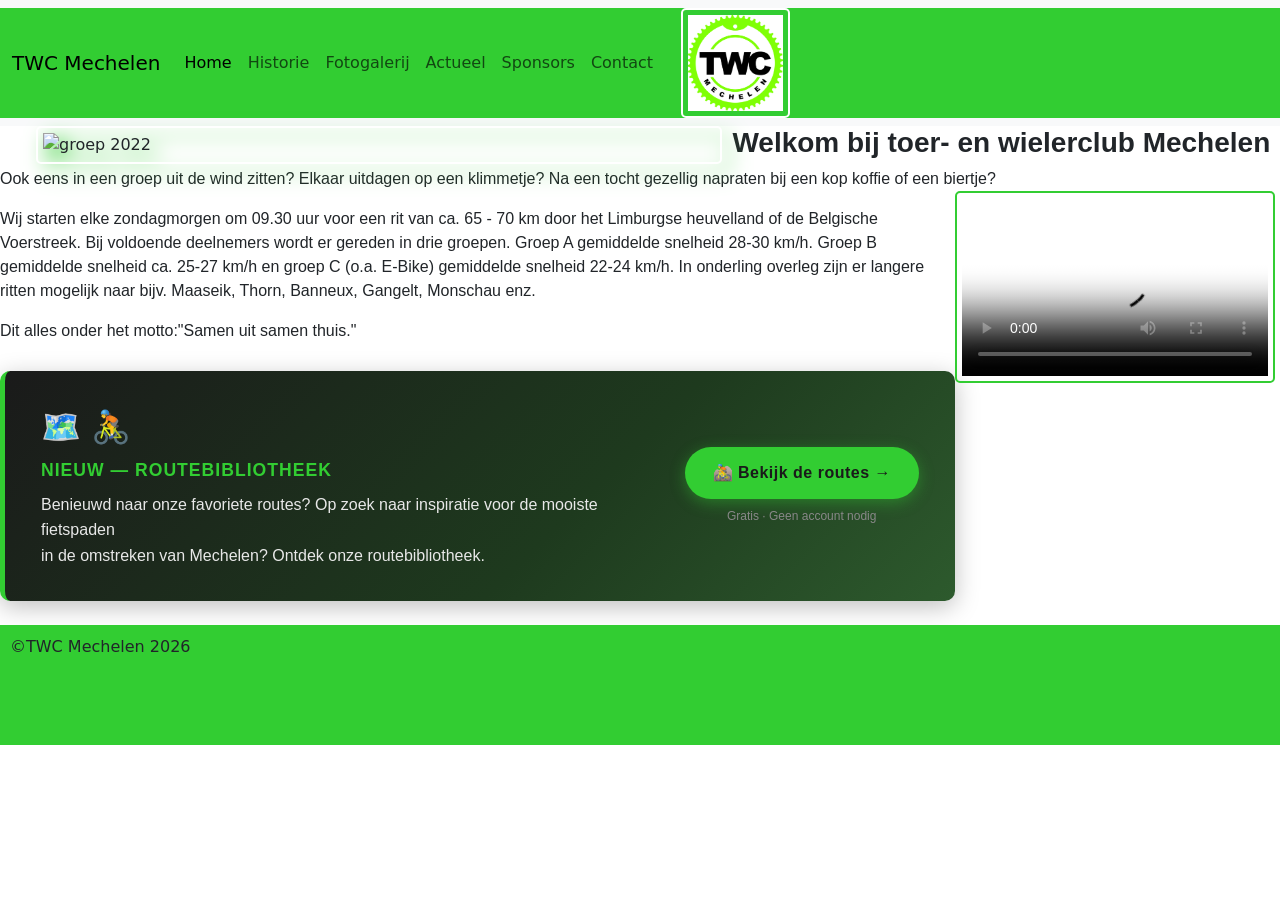
==== index.html @ ad63c07b "Voeg routebibliotheek banner toe aan hoofdpagina Co-Authored-By: Claude Sonnet 4.6 <noreply@anthropi" ====
<!doctype html>
<html lang="nl">
  <head>
    <!-- Required meta tags -->
    <meta charset="utf-8">
    <meta name="viewport" content="width=device-width, initial-scale=1.0">
    <!-- Bootstrap CSS -->
    <link href="https://cdn.jsdelivr.net/npm/bootstrap@5.0.2/dist/css/bootstrap.min.css" rel="stylesheet" integrity="sha384-EVSTQN3/azprG1Anm3QDgpJLIm9Nao0Yz1ztcQTwFspd3yD65VohhpuuCOmLASjC" crossorigin="anonymous">
    <style>
  h3{ 
   font-family: 'Gill Sans', sans-serif;
   }
    img{
   float: left;
    margin-left: 20px;
    margin-right: 10px;
    width: 55%;
    border-radius: 5px;
    border: 2px solid white;
    padding: 5px;
    }  
  p{
    font-family: 'Gill Sans', sans-serif;
    font-size: 16px;
     }
    video{
      float: right;
      width: 25%;
      border-radius: 5px;
    border: 2px solid limegreen;
      margin-right: 5px;
      padding: 5px;
  }
   #shadow{filter: drop-shadow(8px 9px 10px limegreen);}
    footer{
      background-color: limegreen;
      height: 120px;
      padding: 10px;
    }
    </style>
    <title>TWC Mechelen</title>
  </head>
  <body>
    <nav class="navbar navbar-expand-lg navbar-info bg-light">
      <div class="container-fluid"  style="background-color:limegreen">
<a class="navbar-brand" href="#">TWC Mechelen</a>
<button
class="navbar-toggler"
type="button"
data-bs-toggle="collapse"
data-bs-target="#navbarNav"
aria-controls="navbarNav"
aria-expanded="false"
aria-label="Toggle navigation">
<span class="navbar-toggler-icon"></span>
</button>
<div class="collapse navbar-collapse" id="navbarNav">
<ul class="navbar-nav">
<li class="nav-item">
<a class="nav-link active" aria-current="page" href="index.html">Home</a>
</li> 
<li class="nav-item">
<a class="nav-link" href="historie.html">Historie</a>
</li>
<li class="nav-item">
<a class="nav-link" href="fotogalerij.html">Fotogalerij</a>
</li>
<li class="nav-item">
<a class="nav-link" href="actueel.html">Actueel</a>
</li>
<li class="nav-item">  
<a class="nav-link" href="sponsors.html">Sponsors</a>
</li>
<li class="nav-item">
<a class="nav-link" href="contact.html">Contact</a>
</li>
</ul>
<img src="Logo TWC 2017.jpg" alt="logo" style="width: 10%;">
</div>
</div>
</nav>
    <main class="px-3">
  <img id="shadow" src="TWC Mechelen - mei 2022 Sponsorlogo's klein (002).jpg" alt="groep 2022"  style= "width: 55%;">
  </main>
<h3><b>Welkom bij toer- en wielerclub Mechelen</b></h3>
      <p>Ook eens in een groep uit de wind zitten? Elkaar uitdagen op een klimmetje? Na een tocht gezellig napraten bij een kop koffie of een biertje?
       <video controls src="bd4fd151-3c1e-4857-8460-438d416fa7b7.MP4" poster="https://via.placeholder.com/150x150"
  width="256" height="192"></video></p>
       <p>Wij starten elke zondagmorgen om 09.30 uur voor een rit van ca. 65 - 70 km door het Limburgse heuvelland of de Belgische Voerstreek.
    Bij voldoende deelnemers wordt er gereden in drie groepen. Groep A gemiddelde snelheid 28-30 km/h. Groep B gemiddelde snelheid ca. 25-27 km/h en groep C (o.a. E-Bike) gemiddelde snelheid 22-24 km/h.
         In onderling overleg zijn er langere ritten mogelijk naar bijv. Maaseik, Thorn, Banneux, Gangelt, Monschau enz.</p>
       <p>Dit alles onder het motto:"Samen uit samen thuis."</p>

<!-- Routebibliotheek banner -->
<div style="
  background: linear-gradient(135deg, #1a1a1a 0%, #1e3a1e 60%, #2d5a2d 100%);
  border-left: 5px solid limegreen;
  border-radius: 10px;
  padding: 32px 36px;
  margin: 28px 0 24px 0;
  display: flex;
  align-items: center;
  justify-content: space-between;
  flex-wrap: wrap;
  gap: 20px;
  box-shadow: 0 6px 24px rgba(0,0,0,0.25);
">
  <div style="flex:1; min-width:220px;">
    <div style="font-size:2rem; margin-bottom:6px;">🗺️ 🚴</div>
    <div style="color:limegreen; font-family:'Gill Sans',sans-serif; font-size:1.1rem; font-weight:bold; margin-bottom:8px; text-transform:uppercase; letter-spacing:1px;">
      Nieuw — Routebibliotheek
    </div>
    <div style="color:#e8e8e8; font-family:'Gill Sans',sans-serif; font-size:1rem; line-height:1.6;">
      Benieuwd naar onze favoriete routes? Op zoek naar inspiratie voor de mooiste fietspaden<br>
      in de omstreken van Mechelen? Ontdek onze routebibliotheek.
    </div>
  </div>
  <div style="flex-shrink:0; text-align:center;">
    <a href="https://twcmechelen.pythonanywhere.com/routes" target="_blank" style="
      display: inline-block;
      background: limegreen;
      color: #1a1a1a;
      font-family: 'Gill Sans', sans-serif;
      font-weight: bold;
      font-size: 1rem;
      text-decoration: none;
      padding: 14px 28px;
      border-radius: 50px;
      letter-spacing: 0.5px;
      box-shadow: 0 4px 15px rgba(50,205,50,0.4);
      transition: transform 0.15s, box-shadow 0.15s;
      white-space: nowrap;
    "
    onmouseover="this.style.transform='translateY(-2px)';this.style.boxShadow='0 6px 20px rgba(50,205,50,0.6)';"
    onmouseout="this.style.transform='';this.style.boxShadow='0 4px 15px rgba(50,205,50,0.4)';">
      🚵 Bekijk de routes &rarr;
    </a>
    <div style="color:#888; font-size:0.75rem; margin-top:8px; font-family:'Gill Sans',sans-serif;">
      Gratis · Geen account nodig
    </div>
  </div>
</div>

<footer>©TWC Mechelen 2026</footer>
    <!-- Option 1: Bootstrap Bundle with Popper -->
    <script src="https://cdn.jsdelivr.net/npm/bootstrap@5.0.2/dist/js/bootstrap.bundle.min.js" integrity="sha384-MrcW6ZMFYlzcLA8Nl+NtUVF0sA7MsXsP1UyJoMp4YLEuNSfAP+JcXn/tWtIaxVXM" crossorigin="anonymous"></script>
  </body>
</html>
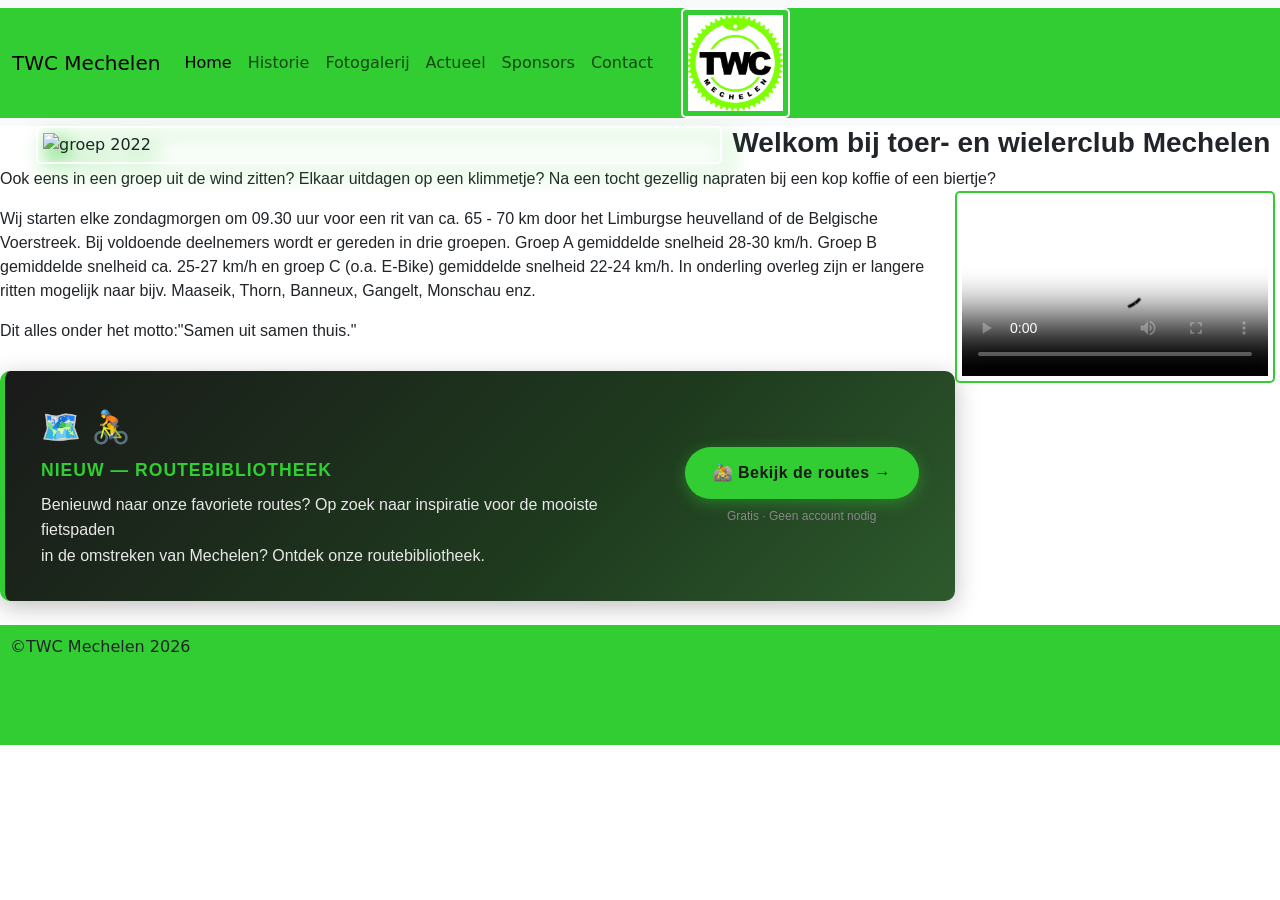
==== commit ad58a418: "Voeg geïntegreerde routepagina toe met TWC-navigatie Co-Authored-By: Claude Sonnet 4.6 <noreply@anth" ====
--- a/index.html
+++ b/index.html
@@ -116,7 +116,7 @@
     </div>
   </div>
   <div style="flex-shrink:0; text-align:center;">
-    <a href="https://twcmechelen.pythonanywhere.com/routes" target="_blank" style="
+    <a href="routes.html" style="
       display: inline-block;
       background: limegreen;
       color: #1a1a1a;
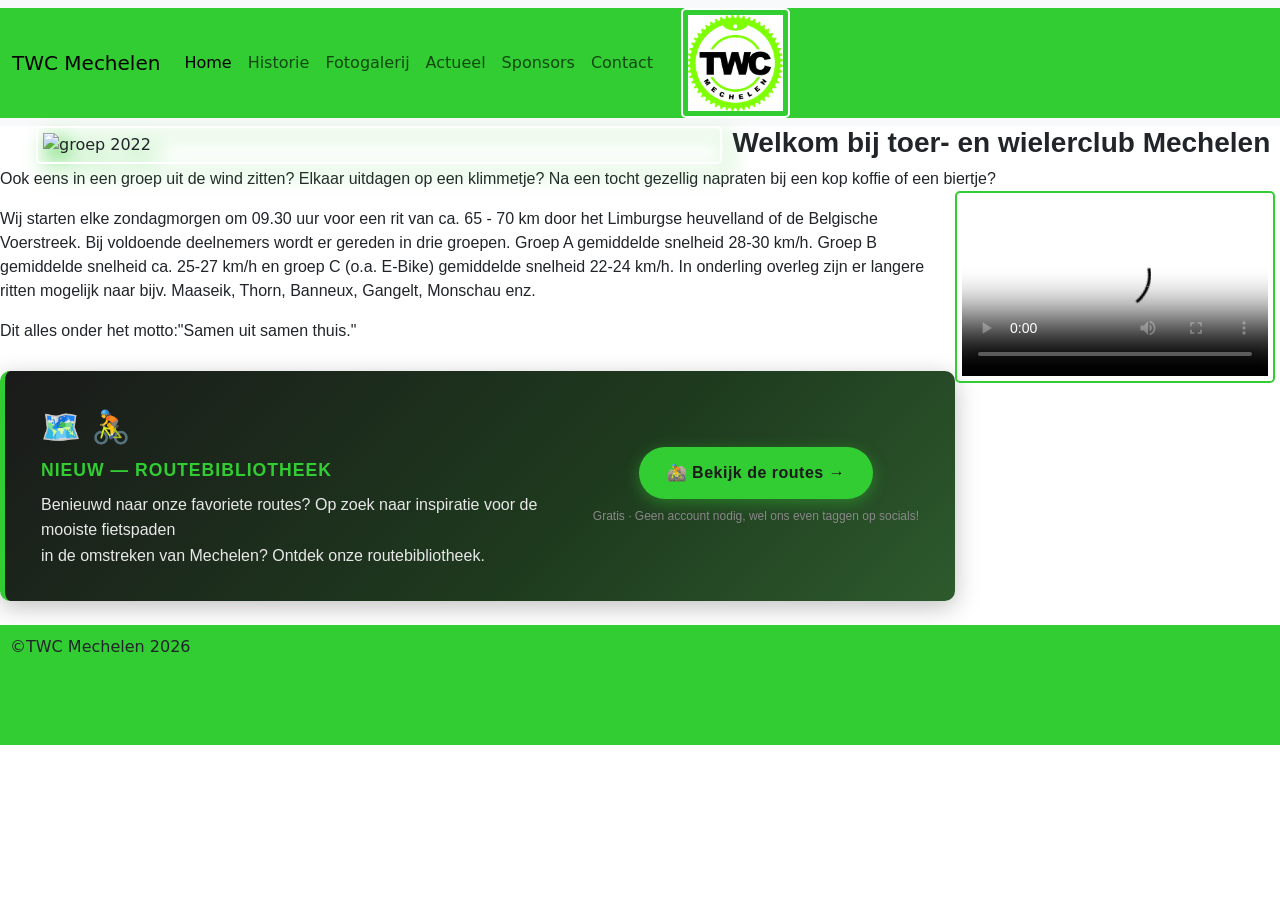
==== commit 06705b3a: "Pas tekst onder routeknop aan" ====
--- a/index.html
+++ b/index.html
@@ -136,7 +136,7 @@
       🚵 Bekijk de routes &rarr;
     </a>
     <div style="color:#888; font-size:0.75rem; margin-top:8px; font-family:'Gill Sans',sans-serif;">
-      Gratis · Geen account nodig
+      Gratis · Geen account nodig, wel ons even taggen op socials!
     </div>
   </div>
 </div>
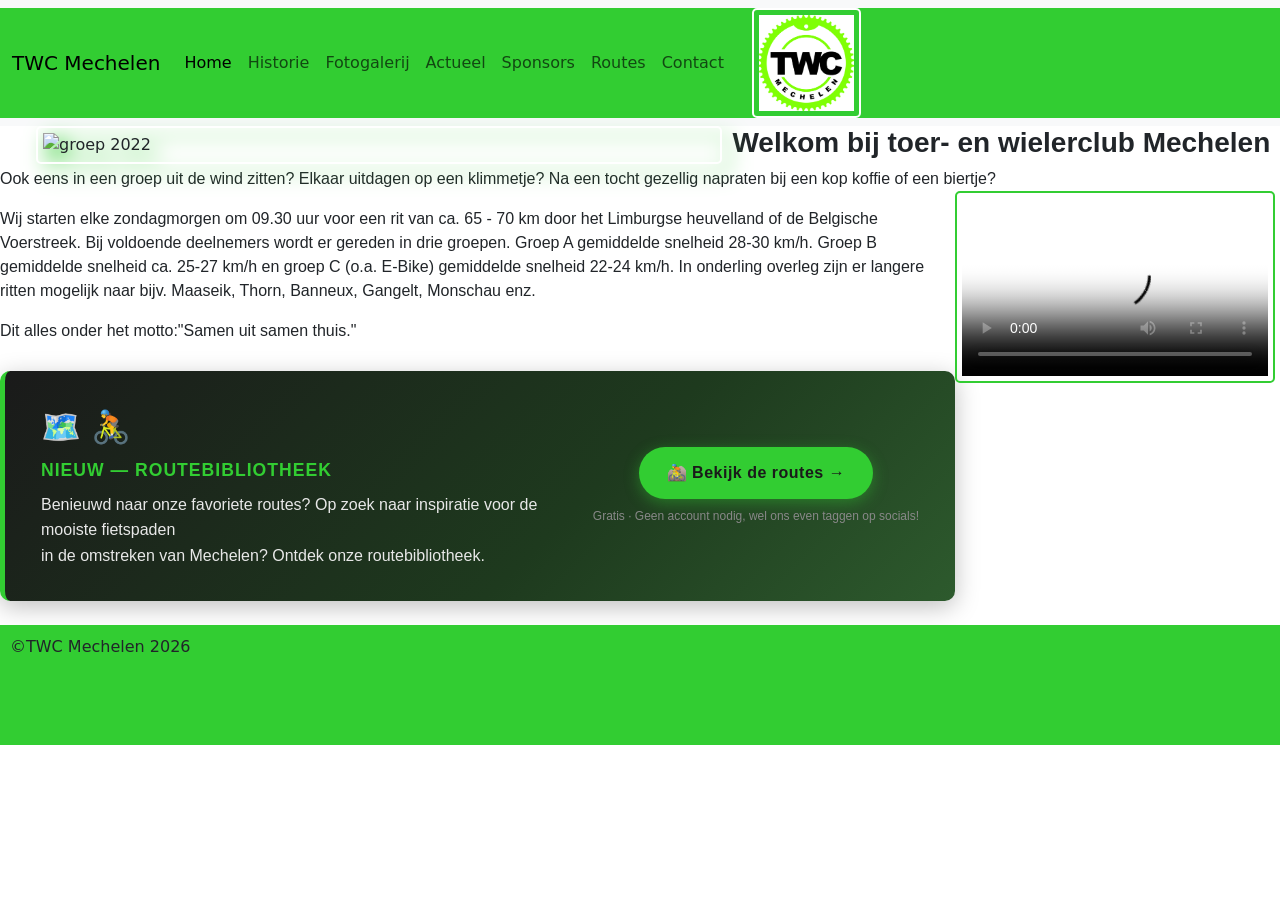
==== commit a8273a4b: "Voeg Routes toe aan navigatie index.html" ====
--- a/index.html
+++ b/index.html
@@ -70,6 +70,9 @@
 </li>
 <li class="nav-item">  
 <a class="nav-link" href="sponsors.html">Sponsors</a>
+</li>
+<li class="nav-item">
+<a class="nav-link" href="routes.html">Routes</a>
 </li>
 <li class="nav-item">
 <a class="nav-link" href="contact.html">Contact</a>
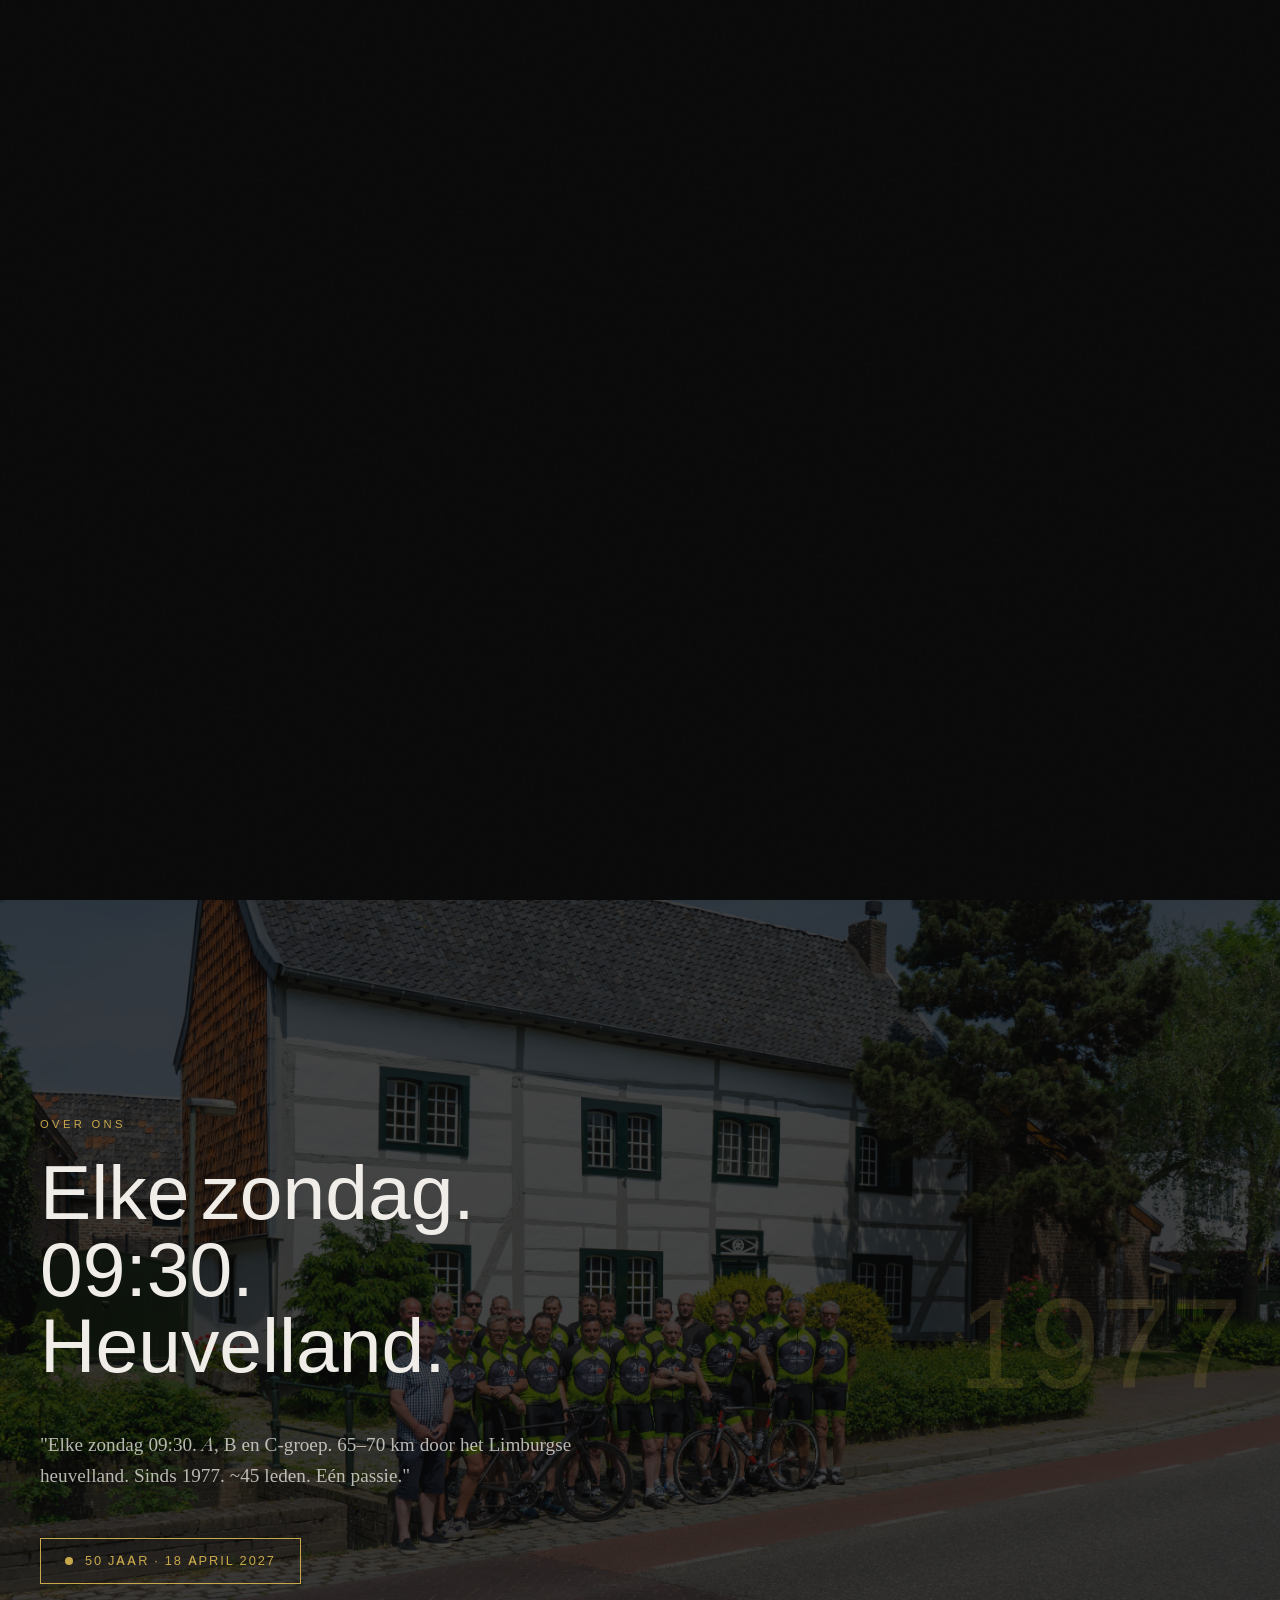
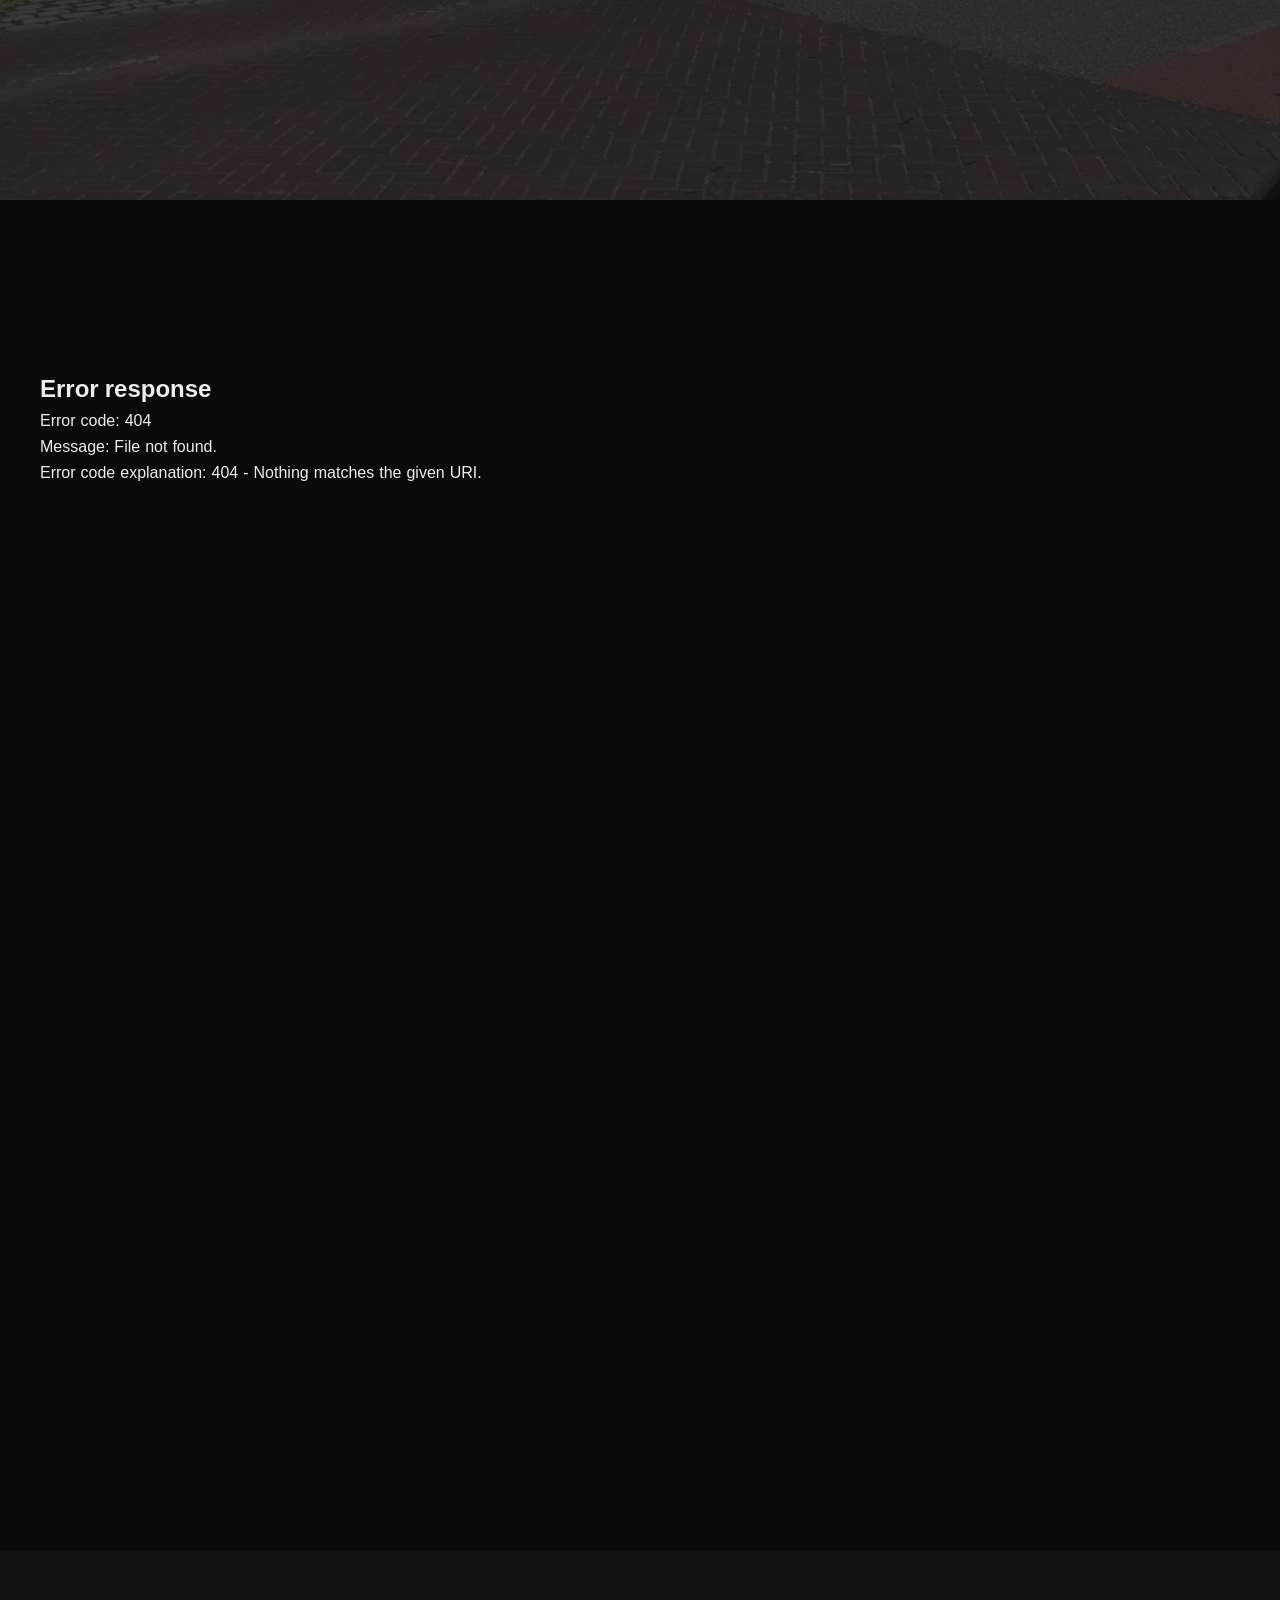
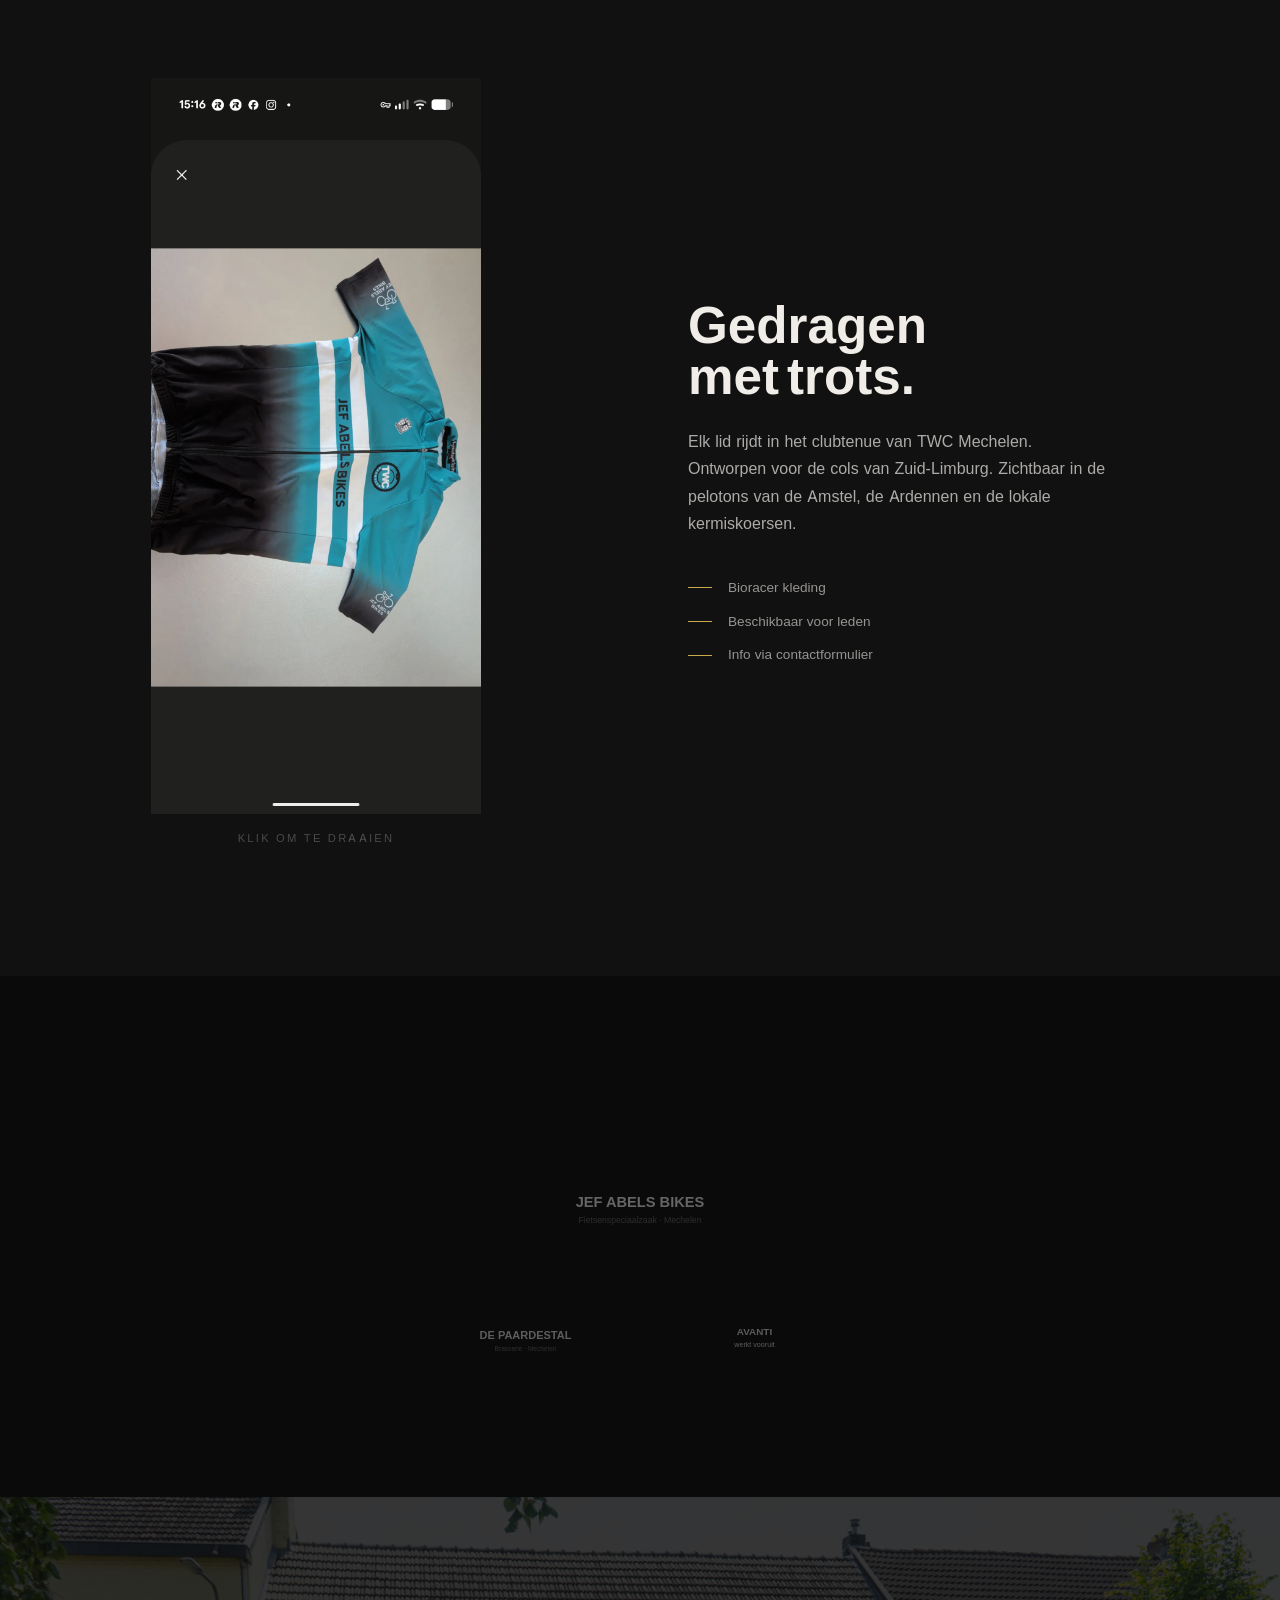
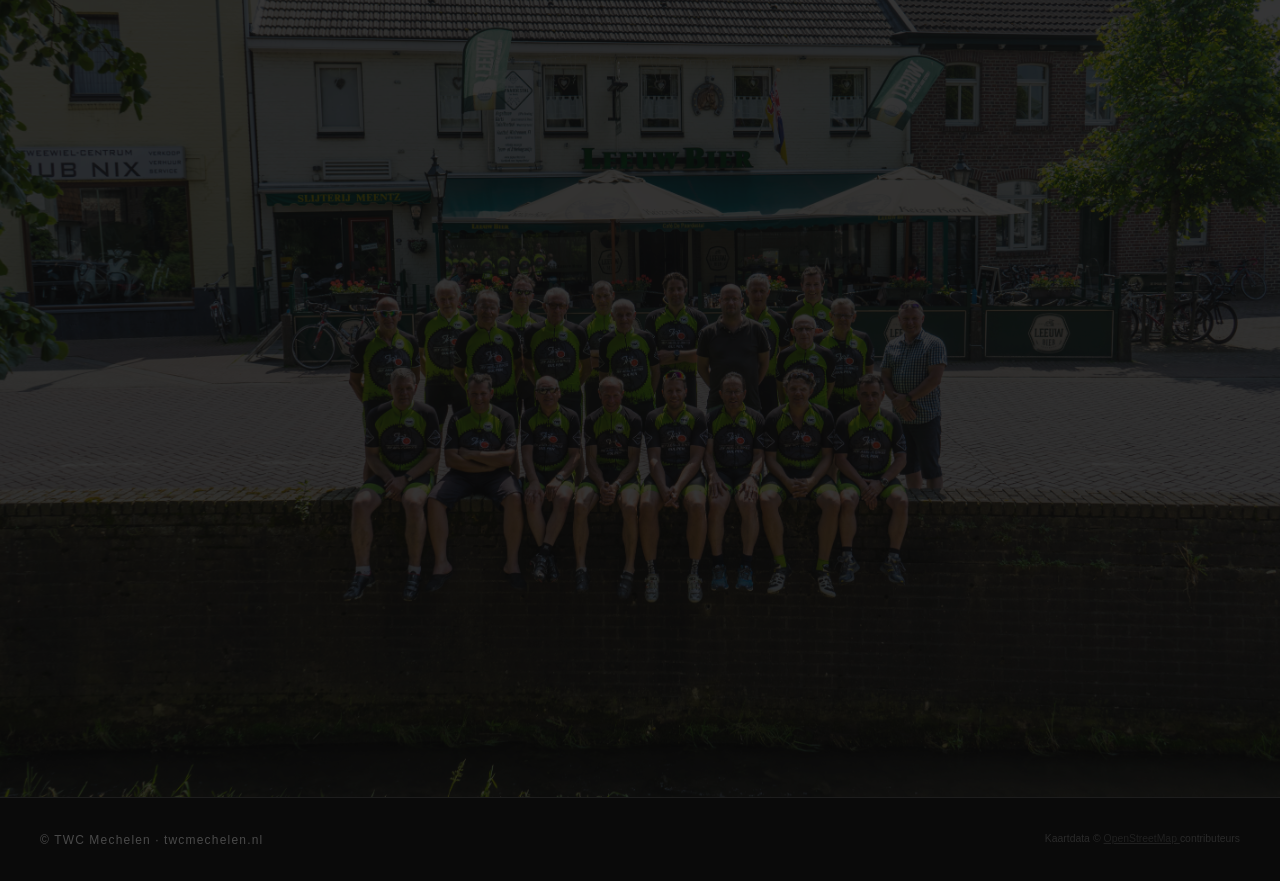
==== commit 265f5dec: "Fase 1: fundament twcmechelen.nl Nieuwe projectstructuur per brief (juni 2026): - index.html: single" ====
--- a/index.html
+++ b/index.html
@@ -1,152 +1,323 @@
-<!doctype html>
-<html lang="nl">
-  <head>
-    <!-- Required meta tags -->
-    <meta charset="utf-8">
-    <meta name="viewport" content="width=device-width, initial-scale=1.0">
-    <!-- Bootstrap CSS -->
-    <link href="https://cdn.jsdelivr.net/npm/bootstrap@5.0.2/dist/css/bootstrap.min.css" rel="stylesheet" integrity="sha384-EVSTQN3/azprG1Anm3QDgpJLIm9Nao0Yz1ztcQTwFspd3yD65VohhpuuCOmLASjC" crossorigin="anonymous">
-    <style>
-  h3{ 
-   font-family: 'Gill Sans', sans-serif;
-   }
-    img{
-   float: left;
-    margin-left: 20px;
-    margin-right: 10px;
-    width: 55%;
-    border-radius: 5px;
-    border: 2px solid white;
-    padding: 5px;
-    }  
-  p{
-    font-family: 'Gill Sans', sans-serif;
-    font-size: 16px;
-     }
-    video{
-      float: right;
-      width: 25%;
-      border-radius: 5px;
-    border: 2px solid limegreen;
-      margin-right: 5px;
-      padding: 5px;
-  }
-   #shadow{filter: drop-shadow(8px 9px 10px limegreen);}
-    footer{
-      background-color: limegreen;
-      height: 120px;
-      padding: 10px;
-    }
-    </style>
-    <title>TWC Mechelen</title>
-  </head>
-  <body>
-    <nav class="navbar navbar-expand-lg navbar-info bg-light">
-      <div class="container-fluid"  style="background-color:limegreen">
-<a class="navbar-brand" href="#">TWC Mechelen</a>
-<button
-class="navbar-toggler"
-type="button"
-data-bs-toggle="collapse"
-data-bs-target="#navbarNav"
-aria-controls="navbarNav"
-aria-expanded="false"
-aria-label="Toggle navigation">
-<span class="navbar-toggler-icon"></span>
-</button>
-<div class="collapse navbar-collapse" id="navbarNav">
-<ul class="navbar-nav">
-<li class="nav-item">
-<a class="nav-link active" aria-current="page" href="index.html">Home</a>
-</li> 
-<li class="nav-item">
-<a class="nav-link" href="historie.html">Historie</a>
-</li>
-<li class="nav-item">
-<a class="nav-link" href="fotogalerij.html">Fotogalerij</a>
-</li>
-<li class="nav-item">
-<a class="nav-link" href="actueel.html">Actueel</a>
-</li>
-<li class="nav-item">  
-<a class="nav-link" href="sponsors.html">Sponsors</a>
-</li>
-<li class="nav-item">
-<a class="nav-link" href="routes.html">Routes</a>
-</li>
-<li class="nav-item">
-<a class="nav-link" href="contact.html">Contact</a>
-</li>
-</ul>
-<img src="Logo TWC 2017.jpg" alt="logo" style="width: 10%;">
-</div>
-</div>
-</nav>
-    <main class="px-3">
-  <img id="shadow" src="TWC Mechelen - mei 2022 Sponsorlogo's klein (002).jpg" alt="groep 2022"  style= "width: 55%;">
-  </main>
-<h3><b>Welkom bij toer- en wielerclub Mechelen</b></h3>
-      <p>Ook eens in een groep uit de wind zitten? Elkaar uitdagen op een klimmetje? Na een tocht gezellig napraten bij een kop koffie of een biertje?
-       <video controls src="bd4fd151-3c1e-4857-8460-438d416fa7b7.MP4" poster="https://via.placeholder.com/150x150"
-  width="256" height="192"></video></p>
-       <p>Wij starten elke zondagmorgen om 09.30 uur voor een rit van ca. 65 - 70 km door het Limburgse heuvelland of de Belgische Voerstreek.
-    Bij voldoende deelnemers wordt er gereden in drie groepen. Groep A gemiddelde snelheid 28-30 km/h. Groep B gemiddelde snelheid ca. 25-27 km/h en groep C (o.a. E-Bike) gemiddelde snelheid 22-24 km/h.
-         In onderling overleg zijn er langere ritten mogelijk naar bijv. Maaseik, Thorn, Banneux, Gangelt, Monschau enz.</p>
-       <p>Dit alles onder het motto:"Samen uit samen thuis."</p>
-
-<!-- Routebibliotheek banner -->
-<div style="
-  background: linear-gradient(135deg, #1a1a1a 0%, #1e3a1e 60%, #2d5a2d 100%);
-  border-left: 5px solid limegreen;
-  border-radius: 10px;
-  padding: 32px 36px;
-  margin: 28px 0 24px 0;
-  display: flex;
-  align-items: center;
-  justify-content: space-between;
-  flex-wrap: wrap;
-  gap: 20px;
-  box-shadow: 0 6px 24px rgba(0,0,0,0.25);
-">
-  <div style="flex:1; min-width:220px;">
-    <div style="font-size:2rem; margin-bottom:6px;">🗺️ 🚴</div>
-    <div style="color:limegreen; font-family:'Gill Sans',sans-serif; font-size:1.1rem; font-weight:bold; margin-bottom:8px; text-transform:uppercase; letter-spacing:1px;">
-      Nieuw — Routebibliotheek
-    </div>
-    <div style="color:#e8e8e8; font-family:'Gill Sans',sans-serif; font-size:1rem; line-height:1.6;">
-      Benieuwd naar onze favoriete routes? Op zoek naar inspiratie voor de mooiste fietspaden<br>
-      in de omstreken van Mechelen? Ontdek onze routebibliotheek.
-    </div>
-  </div>
-  <div style="flex-shrink:0; text-align:center;">
-    <a href="routes.html" style="
-      display: inline-block;
-      background: limegreen;
-      color: #1a1a1a;
-      font-family: 'Gill Sans', sans-serif;
-      font-weight: bold;
-      font-size: 1rem;
-      text-decoration: none;
-      padding: 14px 28px;
-      border-radius: 50px;
-      letter-spacing: 0.5px;
-      box-shadow: 0 4px 15px rgba(50,205,50,0.4);
-      transition: transform 0.15s, box-shadow 0.15s;
-      white-space: nowrap;
-    "
-    onmouseover="this.style.transform='translateY(-2px)';this.style.boxShadow='0 6px 20px rgba(50,205,50,0.6)';"
-    onmouseout="this.style.transform='';this.style.boxShadow='0 4px 15px rgba(50,205,50,0.4)';">
-      🚵 Bekijk de routes &rarr;
-    </a>
-    <div style="color:#888; font-size:0.75rem; margin-top:8px; font-family:'Gill Sans',sans-serif;">
-      Gratis · Geen account nodig, wel ons even taggen op socials!
-    </div>
-  </div>
-</div>
-
-<footer>©TWC Mechelen 2026</footer>
-    <!-- Option 1: Bootstrap Bundle with Popper -->
-    <script src="https://cdn.jsdelivr.net/npm/bootstrap@5.0.2/dist/js/bootstrap.bundle.min.js" integrity="sha384-MrcW6ZMFYlzcLA8Nl+NtUVF0sA7MsXsP1UyJoMp4YLEuNSfAP+JcXn/tWtIaxVXM" crossorigin="anonymous"></script>
-  </body>
-</html>
-  +<!DOCTYPE html>
+<html lang="nl">
+<head>
+  <meta charset="UTF-8" />
+  <meta name="viewport" content="width=device-width, initial-scale=1.0" />
+  <meta name="description" content="TWC Mechelen — Wielersportclub uit Zuid-Limburg. Elke zondag 09:30. Opgericht 1977. Rijdt jij mee?" />
+  <meta property="og:title" content="TWC Mechelen" />
+  <meta property="og:description" content="Elke zondag. 09:30. A, B en C-groep. 65–70 km door het Limburgse heuvelland. Sinds 1977." />
+  <meta property="og:image" content="assets/media/hero-poster.jpg" />
+  <meta property="og:type" content="website" />
+  <title>TWC Mechelen</title>
+
+  <!-- Favicon (SVG inline) -->
+  <link rel="icon" href="data:image/svg+xml,<svg xmlns='http://www.w3.org/2000/svg' viewBox='0 0 100 100'><rect width='100' height='100' fill='%230A0A0A'/><text y='.9em' font-size='80' x='50%' dominant-baseline='middle' text-anchor='middle' fill='%23C8A84B'>T</text></svg>" />
+
+  <!-- Stylesheets -->
+  <link rel="stylesheet" href="assets/css/style.css" />
+  <link rel="stylesheet" href="assets/css/animations.css" />
+</head>
+<body>
+
+  <!-- ============================================================
+       INTRO OVERLAY (wordt verwijderd na animatie / bij terugkeer)
+       ============================================================ -->
+  <div id="intro-overlay" aria-hidden="true"></div>
+
+  <!-- ============================================================
+       SECTIE 1: HERO
+       ============================================================ -->
+  <section id="hero" aria-label="Hero">
+    <video
+      id="hero-video"
+      autoplay
+      muted
+      loop
+      playsinline
+      poster="assets/media/hero-poster.jpg"
+      aria-hidden="true"
+    >
+      <source src="assets/media/hero-video.webm" type="video/webm" />
+      <source src="assets/media/hero-video.mp4" type="video/mp4" />
+    </video>
+
+    <div id="hero-video-overlay"></div>
+
+    <div id="hero-content">
+      <img
+        id="hero-logo"
+        src="assets/media/twc-logo.svg"
+        alt="TWC Mechelen logo"
+        width="120"
+        height="48"
+      />
+
+      <h1 class="hero-title">
+        <span class="line-twc">TWC</span>
+        <span class="line-mechelen">MECHELEN</span>
+      </h1>
+
+      <p class="hero-tagline">Zuid-Limburg · Sinds 1977</p>
+    </div>
+
+    <div class="hero-main-sponsor">
+      Hoofdsponsor: <span>JEF ABELS BIKES</span>
+    </div>
+
+    <div class="scroll-indicator" aria-hidden="true">
+      <span>Scroll</span>
+      <div class="scroll-chevron"></div>
+    </div>
+  </section>
+
+  <!-- ============================================================
+       SECTIE 2: OVER ONS
+       ============================================================ -->
+  <section id="over-ons" aria-label="Over ons">
+    <div class="over-ons-bg" role="img" aria-label="TWC Mechelen in actie"></div>
+
+    <div class="over-ons-inner">
+      <p class="section-label">Over ons</p>
+
+      <div class="over-ons-text-lines" aria-hidden="true">
+        <span class="text-line">Elke zondag.</span>
+        <span class="text-line">09:30.</span>
+        <span class="text-line">Heuvelland.</span>
+      </div>
+
+      <p class="over-ons-copy">
+        "Elke zondag 09:30. A, B en C-groep. 65–70 km door het Limburgse heuvelland.
+        Sinds 1977. ~45 leden. Eén passie."
+      </p>
+
+      <div class="jubileum-badge">
+        <span class="badge-pulse" aria-hidden="true"></span>
+        50 jaar · 18 april 2027
+      </div>
+
+      <span class="counter-1977" aria-hidden="true">1977</span>
+    </div>
+  </section>
+
+  <!-- ============================================================
+       SECTIE 3: DE ROUTE
+       ============================================================ -->
+  <section id="de-route" aria-label="Route van de week">
+    <div class="route-inner">
+      <div class="route-left">
+        <p class="section-label">Route van de week</p>
+        <div class="route-svg-container" role="img" aria-label="Routekaart">
+          <p style="color:var(--color-muted);font-size:0.8rem;padding:1rem">
+            Route wordt geladen&hellip;
+          </p>
+        </div>
+      </div>
+
+      <div class="route-right">
+        <h2 class="route-naam">&ndash;</h2>
+        <p class="route-vibe">&ndash;</p>
+
+        <div class="route-stats">
+          <div class="stat-item">
+            <span class="stat-value stat-km">&ndash;</span>
+            <span class="stat-label">Afstand</span>
+          </div>
+          <div class="stat-item">
+            <span class="stat-value stat-hoogte">&ndash;</span>
+            <span class="stat-label">Hoogtemeters</span>
+          </div>
+          <div class="stat-item">
+            <span class="stat-value">~2:05</span>
+            <span class="stat-label">Uur</span>
+          </div>
+        </div>
+
+        <p class="route-update-info">
+          Route update elke week &middot; GPX download beschikbaar
+        </p>
+      </div>
+    </div>
+  </section>
+
+  <!-- ============================================================
+       SECTIE 4: HET SHIRT
+       ============================================================ -->
+  <section id="het-shirt" aria-label="Het shirt">
+    <div class="shirt-inner">
+      <div class="shirt-visual">
+        <div class="shirt-card" role="button" aria-label="Klik om shirt om te draaien" tabindex="0">
+          <div class="shirt-face">
+            <img
+              src="assets/media/jersey-front.png"
+              alt="TWC Mechelen shirt voorkant"
+              loading="lazy"
+            />
+          </div>
+          <div class="shirt-back">
+            <img
+              src="assets/media/jersey-back.png"
+              alt="TWC Mechelen shirt achterkant"
+              loading="lazy"
+            />
+          </div>
+        </div>
+        <p class="shirt-flip-hint">Klik om te draaien</p>
+      </div>
+
+      <div class="shirt-right">
+        <p class="section-label">Het shirt</p>
+        <h2 class="shirt-title">Gedragen<br />met trots.</h2>
+        <p class="shirt-copy">
+          Elk lid rijdt in het clubtenue van TWC Mechelen. Ontworpen voor de cols
+          van Zuid-Limburg. Zichtbaar in de pelotons van de Amstel, de Ardennen
+          en de lokale kermiskoersen.
+        </p>
+        <div class="shirt-detail">
+          <span class="shirt-detail-item">Bioracer kleding</span>
+          <span class="shirt-detail-item">Beschikbaar voor leden</span>
+          <span class="shirt-detail-item">Info via contactformulier</span>
+        </div>
+      </div>
+    </div>
+  </section>
+
+  <!-- ============================================================
+       SECTIE 5: SPONSORS
+       ============================================================ -->
+  <section id="sponsors" aria-label="Sponsors">
+    <div class="sponsors-inner">
+      <p class="section-label" style="text-align:center;margin-bottom:3rem">
+        Onze partners
+      </p>
+
+      <!-- Gold tier -->
+      <div class="sponsors-gold">
+        <a
+          href="#"
+          class="sponsor-item sponsor-gold-item"
+          aria-label="Jef Abels Bikes — hoofdsponsor"
+          target="_blank"
+          rel="noopener noreferrer"
+        >
+          <img
+            src="assets/media/sponsor-gold.svg"
+            alt="Jef Abels Bikes"
+            width="300"
+            height="90"
+            loading="lazy"
+          />
+          <span class="sponsor-tooltip">Fietsenspeciaalzaak &middot; Mechelen</span>
+        </a>
+      </div>
+
+      <!-- Silver tier -->
+      <div class="sponsors-silver">
+        <a
+          href="#"
+          class="sponsor-item sponsor-silver-item"
+          aria-label="De Paardestal"
+          target="_blank"
+          rel="noopener noreferrer"
+        >
+          <img
+            src="assets/media/sponsor-silver-1.svg"
+            alt="De Paardestal"
+            width="200"
+            height="70"
+            loading="lazy"
+          />
+          <span class="sponsor-tooltip">Brasserie &middot; Mechelen</span>
+        </a>
+
+        <a
+          href="#"
+          class="sponsor-item sponsor-silver-item"
+          aria-label="Avanti werkt vooruit"
+          target="_blank"
+          rel="noopener noreferrer"
+        >
+          <img
+            src="assets/media/sponsor-silver-2.svg"
+            alt="Avanti werkt vooruit"
+            width="200"
+            height="70"
+            loading="lazy"
+          />
+          <span class="sponsor-tooltip">Avanti werkt vooruit</span>
+        </a>
+      </div>
+    </div>
+  </section>
+
+  <!-- ============================================================
+       SECTIE 6: CONTACT / MEEDOEN
+       ============================================================ -->
+  <section id="contact" aria-label="Meedoen">
+    <div class="contact-bg" role="img" aria-label="TWC Mechelen groepsfoto"></div>
+
+    <div class="contact-inner">
+      <h2 class="contact-headline">Rijdt jij<br />mee?</h2>
+
+      <p class="contact-sub">
+        Elke zondag om 09:30 vanuit Mechelen (L). Alle niveaus welkom.
+      </p>
+
+      <a
+        href="mailto:info@twcmechelen.nl"
+        class="contact-cta"
+        aria-label="Stuur ons een e-mail"
+      >
+        Stuur een bericht
+      </a>
+
+      <div class="contact-socials">
+        <a
+          href="https://www.instagram.com/twc_mechelen"
+          class="social-link"
+          target="_blank"
+          rel="noopener noreferrer"
+          aria-label="TWC Mechelen op Instagram"
+        >
+          Instagram
+        </a>
+        <a
+          href="https://www.facebook.com/twcmechelen"
+          class="social-link"
+          target="_blank"
+          rel="noopener noreferrer"
+          aria-label="TWC Mechelen op Facebook"
+        >
+          Facebook
+        </a>
+      </div>
+    </div>
+  </section>
+
+  <!-- ============================================================
+       FOOTER
+       ============================================================ -->
+  <footer>
+    <div class="footer-inner">
+      <span class="footer-copy">&copy; TWC Mechelen &middot; twcmechelen.nl</span>
+      <span class="footer-osm">
+        Kaartdata &copy;
+        <a href="https://www.openstreetmap.org/copyright" target="_blank" rel="noopener">
+          OpenStreetMap
+        </a>
+        contributeurs
+      </span>
+    </div>
+  </footer>
+
+  <!-- ============================================================
+       SCRIPTS — volgorde per SKILL.md
+       ============================================================ -->
+  <script src="assets/vendor/lenis.min.js"></script>
+  <script src="assets/vendor/gsap.min.js"></script>
+  <script src="assets/vendor/ScrollTrigger.min.js"></script>
+  <script src="assets/js/intro.js"></script>
+  <script src="assets/js/scrollmap.js"></script>
+  <script src="assets/js/main.js"></script>
+
+</body>
+</html>
--- a/assets/css/style.css
+++ b/assets/css/style.css
@@ -0,0 +1,839 @@
+/* ============================================================
+   TWC MECHELEN — MAIN STYLESHEET
+   Apex Velodrome design system — dark, cinematic, gold
+   ============================================================ */
+
+/* --- Fonts (self-hosted) --- */
+@font-face {
+  font-family: 'Bebas Neue';
+  src: url('../fonts/BebasNeue-Regular.woff2') format('woff2');
+  font-weight: 400;
+  font-display: swap;
+}
+
+@font-face {
+  font-family: 'Inter';
+  src: url('../fonts/Inter-Regular.woff2') format('woff2');
+  font-weight: 400;
+  font-display: swap;
+}
+
+@font-face {
+  font-family: 'Inter';
+  src: url('../fonts/Inter-Medium.woff2') format('woff2');
+  font-weight: 500;
+  font-display: swap;
+}
+
+@font-face {
+  font-family: 'Playfair Display';
+  src: url('../fonts/PlayfairDisplay-Italic.woff2') format('woff2');
+  font-weight: 400;
+  font-style: italic;
+  font-display: swap;
+}
+
+/* --- CSS Custom Properties --- */
+:root {
+  --color-black:  #0A0A0A;
+  --color-dark:   #111111;
+  --color-accent: #C8A84B;
+  --color-white:  #F0EDE8;
+  --color-muted:  #4A4A4A;
+  --color-glow:   rgba(200, 168, 75, 0.4);
+
+  --font-display: 'Bebas Neue', sans-serif;
+  --font-body:    'Inter', sans-serif;
+  --font-accent:  'Playfair Display', serif;
+
+  --section-pad: clamp(80px, 10vw, 160px);
+  --max-width:   1200px;
+}
+
+/* --- Reset --- */
+*, *::before, *::after {
+  box-sizing: border-box;
+  margin: 0;
+  padding: 0;
+}
+
+html {
+  scroll-behavior: auto; /* Lenis handles smooth scroll */
+}
+
+body {
+  background-color: var(--color-black);
+  color: var(--color-white);
+  font-family: var(--font-body);
+  font-size: 1rem;
+  line-height: 1.6;
+  overflow-x: hidden;
+}
+
+img, video {
+  display: block;
+  max-width: 100%;
+}
+
+a {
+  color: inherit;
+  text-decoration: none;
+}
+
+/* --- Grain overlay (global) --- */
+body::before {
+  content: '';
+  position: fixed;
+  inset: 0;
+  background-image: url("data:image/svg+xml,%3Csvg viewBox='0 0 256 256' xmlns='http://www.w3.org/2000/svg'%3E%3Cfilter id='noise'%3E%3CfeTurbulence type='fractalNoise' baseFrequency='0.9' numOctaves='4' stitchTiles='stitch'/%3E%3C/filter%3E%3Crect width='100%25' height='100%25' filter='url(%23noise)' opacity='0.04'/%3E%3C/svg%3E");
+  pointer-events: none;
+  z-index: 9999;
+  opacity: 0.35;
+}
+
+/* ============================================================
+   SECTION 1: HERO
+   ============================================================ */
+#hero {
+  position: relative;
+  height: 100vh;
+  min-height: 600px;
+  overflow: hidden;
+  display: flex;
+  align-items: center;
+  justify-content: center;
+}
+
+#hero-video {
+  position: absolute;
+  inset: 0;
+  width: 100%;
+  height: 100%;
+  object-fit: cover;
+  z-index: 0;
+}
+
+#hero-video-overlay {
+  position: absolute;
+  inset: 0;
+  background: linear-gradient(
+    to bottom,
+    rgba(10,10,10,0.3) 0%,
+    rgba(10,10,10,0.15) 50%,
+    rgba(10,10,10,0.7) 100%
+  );
+  z-index: 1;
+}
+
+#hero-content {
+  position: relative;
+  z-index: 2;
+  text-align: center;
+  padding: 0 1.5rem;
+}
+
+#hero-logo {
+  width: 120px;
+  height: auto;
+  margin: 0 auto 2rem;
+  opacity: 0;
+}
+
+.hero-title {
+  font-family: var(--font-display);
+  font-size: clamp(5rem, 18vw, 16rem);
+  line-height: 0.85;
+  color: var(--color-white);
+  letter-spacing: 0.02em;
+  overflow: hidden;
+}
+
+.hero-title .line-twc {
+  display: block;
+  opacity: 0;
+  transform: translateY(20px);
+}
+
+.hero-title .line-mechelen {
+  display: block;
+  opacity: 0;
+  transform: translateX(60px);
+  color: var(--color-accent);
+}
+
+.hero-tagline {
+  font-family: var(--font-accent);
+  font-size: clamp(1rem, 2vw, 1.4rem);
+  color: var(--color-white);
+  opacity: 0;
+  margin-top: 1.5rem;
+  letter-spacing: 0.15em;
+}
+
+.hero-main-sponsor {
+  position: absolute;
+  bottom: 5rem;
+  left: 50%;
+  transform: translateX(-50%);
+  z-index: 2;
+  font-family: var(--font-body);
+  font-size: 0.7rem;
+  font-weight: 500;
+  letter-spacing: 0.2em;
+  color: var(--color-muted);
+  text-transform: uppercase;
+  white-space: nowrap;
+}
+
+.hero-main-sponsor span {
+  color: var(--color-accent);
+}
+
+/* Scroll indicator */
+.scroll-indicator {
+  position: absolute;
+  bottom: 2rem;
+  left: 50%;
+  transform: translateX(-50%);
+  z-index: 2;
+  opacity: 0;
+  display: flex;
+  flex-direction: column;
+  align-items: center;
+  gap: 0.5rem;
+}
+
+.scroll-indicator span {
+  font-size: 0.65rem;
+  letter-spacing: 0.25em;
+  color: var(--color-muted);
+  text-transform: uppercase;
+}
+
+.scroll-chevron {
+  width: 20px;
+  height: 20px;
+  border-right: 2px solid var(--color-accent);
+  border-bottom: 2px solid var(--color-accent);
+  transform: rotate(45deg);
+  animation: chevron-bounce 1.6s ease-in-out infinite;
+}
+
+@keyframes chevron-bounce {
+  0%, 100% { transform: rotate(45deg) translateY(0); opacity: 0.6; }
+  50%       { transform: rotate(45deg) translateY(6px); opacity: 1; }
+}
+
+/* Intro overlay (shown during 8s intro, hidden after) */
+#intro-overlay {
+  position: fixed;
+  inset: 0;
+  background: var(--color-black);
+  z-index: 1000;
+  display: flex;
+  align-items: center;
+  justify-content: center;
+}
+
+/* ============================================================
+   SECTION 2: OVER ONS
+   ============================================================ */
+#over-ons {
+  position: relative;
+  padding: var(--section-pad) 1.5rem;
+  overflow: hidden;
+  min-height: 100vh;
+  display: flex;
+  align-items: center;
+}
+
+.over-ons-bg {
+  position: absolute;
+  inset: 0;
+  background-image: url('../media/groepsfoto-1.jpg');
+  background-size: cover;
+  background-position: center;
+  transform-origin: center;
+  will-change: transform;
+}
+
+.over-ons-bg::after {
+  content: '';
+  position: absolute;
+  inset: 0;
+  background: rgba(10, 10, 10, 0.75);
+}
+
+.over-ons-inner {
+  position: relative;
+  z-index: 1;
+  max-width: var(--max-width);
+  margin: 0 auto;
+  width: 100%;
+}
+
+.section-label {
+  font-family: var(--font-body);
+  font-size: 0.7rem;
+  font-weight: 500;
+  letter-spacing: 0.3em;
+  text-transform: uppercase;
+  color: var(--color-accent);
+  margin-bottom: 1.5rem;
+  opacity: 0;
+  transform: translateY(20px);
+}
+
+.over-ons-text-lines {
+  overflow: hidden;
+}
+
+.text-line {
+  font-family: var(--font-display);
+  font-size: clamp(2.5rem, 6vw, 5rem);
+  line-height: 1;
+  color: var(--color-white);
+  display: block;
+  opacity: 0;
+  transform: translateY(40px);
+}
+
+.over-ons-copy {
+  max-width: 600px;
+  font-family: var(--font-accent);
+  font-size: clamp(1rem, 1.5vw, 1.25rem);
+  color: rgba(240, 237, 232, 0.75);
+  margin-top: 2.5rem;
+  opacity: 0;
+  transform: translateY(20px);
+}
+
+.jubileum-badge {
+  display: inline-flex;
+  align-items: center;
+  gap: 0.75rem;
+  margin-top: 3rem;
+  padding: 0.75rem 1.5rem;
+  border: 1px solid var(--color-accent);
+  color: var(--color-accent);
+  font-family: var(--font-body);
+  font-size: 0.8rem;
+  font-weight: 500;
+  letter-spacing: 0.15em;
+  text-transform: uppercase;
+  opacity: 0;
+  transform: translateY(20px);
+}
+
+.jubileum-badge .badge-pulse {
+  width: 8px;
+  height: 8px;
+  border-radius: 50%;
+  background: var(--color-accent);
+  animation: pulse 2s ease-in-out infinite;
+}
+
+@keyframes pulse {
+  0%, 100% { transform: scale(1); opacity: 1; }
+  50%       { transform: scale(1.6); opacity: 0.5; }
+}
+
+.counter-1977 {
+  font-family: var(--font-display);
+  font-size: clamp(4rem, 10vw, 9rem);
+  color: var(--color-accent);
+  line-height: 1;
+  opacity: 0.15;
+  position: absolute;
+  right: -0.02em;
+  top: 50%;
+  transform: translateY(-50%);
+  user-select: none;
+  pointer-events: none;
+}
+
+/* ============================================================
+   SECTION 3: DE ROUTE
+   ============================================================ */
+#de-route {
+  position: relative;
+  padding: var(--section-pad) 1.5rem;
+  background: var(--color-black);
+  min-height: 150vh;
+}
+
+.route-inner {
+  max-width: var(--max-width);
+  margin: 0 auto;
+  display: grid;
+  grid-template-columns: 1fr 1fr;
+  gap: 4rem;
+  align-items: start;
+}
+
+.route-left {
+  position: sticky;
+  top: 20vh;
+}
+
+.route-svg-container {
+  width: 100%;
+  aspect-ratio: 4/3;
+  position: relative;
+}
+
+.route-svg-container svg {
+  width: 100%;
+  height: 100%;
+  filter: drop-shadow(0 0 8px rgba(200, 168, 75, 0.6));
+}
+
+.route-right {
+  padding-top: 10vh;
+}
+
+.route-naam {
+  font-family: var(--font-display);
+  font-size: clamp(3rem, 5vw, 4.5rem);
+  line-height: 1;
+  color: var(--color-white);
+  opacity: 0;
+  transform: translateY(30px);
+}
+
+.route-vibe {
+  font-family: var(--font-accent);
+  font-size: clamp(1rem, 1.5vw, 1.2rem);
+  color: rgba(240, 237, 232, 0.7);
+  margin-top: 1.5rem;
+  opacity: 0;
+  transform: translateY(20px);
+}
+
+.route-stats {
+  display: flex;
+  gap: 3rem;
+  margin-top: 3rem;
+  opacity: 0;
+  transform: translateY(20px);
+}
+
+.stat-item {
+  display: flex;
+  flex-direction: column;
+  gap: 0.25rem;
+}
+
+.stat-value {
+  font-family: var(--font-display);
+  font-size: clamp(2rem, 3.5vw, 3rem);
+  color: var(--color-accent);
+  line-height: 1;
+}
+
+.stat-label {
+  font-size: 0.7rem;
+  font-weight: 500;
+  letter-spacing: 0.2em;
+  text-transform: uppercase;
+  color: var(--color-muted);
+}
+
+.route-update-info {
+  margin-top: 3rem;
+  font-size: 0.75rem;
+  color: var(--color-muted);
+  letter-spacing: 0.1em;
+  opacity: 0;
+}
+
+/* ============================================================
+   SECTION 4: HET SHIRT
+   ============================================================ */
+#het-shirt {
+  position: relative;
+  padding: var(--section-pad) 1.5rem;
+  background: var(--color-dark);
+  overflow: hidden;
+  min-height: 100vh;
+  display: flex;
+  align-items: center;
+}
+
+.shirt-inner {
+  max-width: var(--max-width);
+  margin: 0 auto;
+  display: grid;
+  grid-template-columns: 1fr 1fr;
+  gap: 6rem;
+  align-items: center;
+  width: 100%;
+}
+
+.shirt-visual {
+  perspective: 1000px;
+}
+
+.shirt-card {
+  position: relative;
+  width: 100%;
+  aspect-ratio: 3/4;
+  transform-style: preserve-3d;
+  transition: transform 0.6s ease;
+  cursor: pointer;
+}
+
+.shirt-card.flipped {
+  transform: rotateY(180deg);
+}
+
+.shirt-card:hover {
+  transform: rotateY(15deg) scale(1.02);
+}
+
+.shirt-card.flipped:hover {
+  transform: rotateY(195deg) scale(1.02);
+}
+
+.shirt-face, .shirt-back {
+  position: absolute;
+  inset: 0;
+  backface-visibility: hidden;
+  border-radius: 4px;
+  overflow: hidden;
+}
+
+.shirt-face img, .shirt-back img {
+  width: 100%;
+  height: 100%;
+  object-fit: contain;
+  transform: scale(0.7) translateY(20px);
+  filter: brightness(0.5);
+  transition: none;
+}
+
+.shirt-back {
+  transform: rotateY(180deg);
+}
+
+.shirt-flip-hint {
+  text-align: center;
+  margin-top: 1rem;
+  font-size: 0.7rem;
+  font-weight: 500;
+  letter-spacing: 0.2em;
+  text-transform: uppercase;
+  color: var(--color-muted);
+}
+
+.shirt-right {
+  opacity: 0;
+  transform: translateX(-40px);
+}
+
+.shirt-title {
+  font-family: var(--font-display);
+  font-size: clamp(2.5rem, 4vw, 4rem);
+  line-height: 1;
+  color: var(--color-white);
+}
+
+.shirt-copy {
+  margin-top: 1.5rem;
+  font-size: 1rem;
+  color: rgba(240, 237, 232, 0.7);
+  max-width: 420px;
+  line-height: 1.7;
+}
+
+.shirt-detail {
+  margin-top: 2.5rem;
+  display: flex;
+  flex-direction: column;
+  gap: 0.75rem;
+}
+
+.shirt-detail-item {
+  display: flex;
+  align-items: center;
+  gap: 1rem;
+  font-size: 0.85rem;
+  color: rgba(240, 237, 232, 0.6);
+}
+
+.shirt-detail-item::before {
+  content: '';
+  display: block;
+  width: 24px;
+  height: 1px;
+  background: var(--color-accent);
+  flex-shrink: 0;
+}
+
+/* ============================================================
+   SECTION 5: SPONSORS
+   ============================================================ */
+#sponsors {
+  position: relative;
+  padding: var(--section-pad) 1.5rem;
+  background: var(--color-black);
+  overflow: hidden;
+}
+
+.sponsors-inner {
+  max-width: var(--max-width);
+  margin: 0 auto;
+}
+
+.sponsors-gold {
+  display: flex;
+  justify-content: center;
+  margin-bottom: 4rem;
+}
+
+.sponsors-silver {
+  display: flex;
+  justify-content: center;
+  gap: 4rem;
+  flex-wrap: wrap;
+}
+
+.sponsor-item {
+  position: relative;
+  display: flex;
+  align-items: center;
+  justify-content: center;
+  cursor: pointer;
+  transition: none;
+}
+
+.sponsor-item img {
+  filter: grayscale(1) brightness(0.6);
+  transition: filter 0.4s ease;
+}
+
+.sponsor-item:hover img {
+  filter: grayscale(0) brightness(1);
+}
+
+.sponsor-gold-item img {
+  height: 80px;
+  width: auto;
+}
+
+.sponsor-silver-item img {
+  height: 55px;
+  width: auto;
+}
+
+.sponsor-tooltip {
+  position: absolute;
+  bottom: calc(100% + 12px);
+  left: 50%;
+  transform: translateX(-50%);
+  background: var(--color-dark);
+  border: 1px solid rgba(200, 168, 75, 0.2);
+  padding: 0.6rem 1rem;
+  white-space: nowrap;
+  font-size: 0.75rem;
+  color: var(--color-white);
+  pointer-events: none;
+  opacity: 0;
+  transition: opacity 0.2s ease;
+}
+
+.sponsor-item:hover .sponsor-tooltip {
+  opacity: 1;
+}
+
+/* ============================================================
+   SECTION 6: CONTACT / MEEDOEN
+   ============================================================ */
+#contact {
+  position: relative;
+  padding: var(--section-pad) 1.5rem;
+  min-height: 100vh;
+  overflow: hidden;
+  display: flex;
+  align-items: center;
+}
+
+.contact-bg {
+  position: absolute;
+  inset: 0;
+  background-image: url('../media/groepsfoto-2.jpg');
+  background-size: cover;
+  background-position: center;
+  will-change: transform;
+}
+
+.contact-bg::after {
+  content: '';
+  position: absolute;
+  inset: 0;
+  background: rgba(10, 10, 10, 0.82);
+}
+
+.contact-inner {
+  position: relative;
+  z-index: 1;
+  max-width: var(--max-width);
+  margin: 0 auto;
+  text-align: center;
+  width: 100%;
+}
+
+.contact-headline {
+  font-family: var(--font-display);
+  font-size: clamp(4rem, 12vw, 11rem);
+  line-height: 0.9;
+  color: var(--color-white);
+  opacity: 0;
+  transform: translateY(40px);
+}
+
+.contact-sub {
+  font-family: var(--font-accent);
+  font-size: clamp(1rem, 2vw, 1.35rem);
+  color: rgba(240, 237, 232, 0.65);
+  margin-top: 1.5rem;
+  opacity: 0;
+  transform: translateY(20px);
+}
+
+.contact-cta {
+  display: inline-flex;
+  align-items: center;
+  gap: 0.75rem;
+  margin-top: 3rem;
+  padding: 1rem 2.5rem;
+  background: var(--color-accent);
+  color: var(--color-black);
+  font-family: var(--font-body);
+  font-size: 0.85rem;
+  font-weight: 500;
+  letter-spacing: 0.15em;
+  text-transform: uppercase;
+  transition: background 0.3s ease;
+  opacity: 0;
+  transform: translateY(20px);
+}
+
+.contact-cta:hover {
+  background: var(--color-white);
+}
+
+.contact-socials {
+  display: flex;
+  justify-content: center;
+  gap: 2rem;
+  margin-top: 3rem;
+  opacity: 0;
+}
+
+.social-link {
+  color: var(--color-muted);
+  transition: color 0.3s ease;
+  font-size: 0.75rem;
+  font-weight: 500;
+  letter-spacing: 0.2em;
+  text-transform: uppercase;
+}
+
+.social-link:hover {
+  color: var(--color-accent);
+}
+
+/* ============================================================
+   FOOTER
+   ============================================================ */
+footer {
+  padding: 2rem 1.5rem;
+  background: var(--color-black);
+  border-top: 1px solid rgba(74, 74, 74, 0.3);
+  text-align: center;
+}
+
+.footer-inner {
+  max-width: var(--max-width);
+  margin: 0 auto;
+  display: flex;
+  justify-content: space-between;
+  align-items: center;
+  flex-wrap: wrap;
+  gap: 1rem;
+}
+
+.footer-copy {
+  font-size: 0.75rem;
+  color: var(--color-muted);
+  letter-spacing: 0.1em;
+}
+
+.footer-osm {
+  font-size: 0.65rem;
+  color: var(--color-muted);
+  opacity: 0.5;
+}
+
+.footer-osm a {
+  text-decoration: underline;
+  opacity: 0.7;
+}
+
+/* ============================================================
+   MOBILE BREAKPOINTS
+   ============================================================ */
+@media (max-width: 768px) {
+  #hero-video {
+    display: none;
+  }
+
+  #hero {
+    background-image: url('../media/hero-poster.jpg');
+    background-size: cover;
+    background-position: center;
+  }
+
+  .route-inner {
+    grid-template-columns: 1fr;
+    gap: 2rem;
+  }
+
+  .route-left {
+    position: static;
+  }
+
+  .shirt-inner {
+    grid-template-columns: 1fr;
+    gap: 3rem;
+  }
+
+  .counter-1977 {
+    display: none;
+  }
+
+  .footer-inner {
+    flex-direction: column;
+    text-align: center;
+  }
+
+  .route-stats {
+    gap: 1.5rem;
+    flex-wrap: wrap;
+  }
+}
+
+/* ============================================================
+   REDUCED MOTION
+   ============================================================ */
+@media (prefers-reduced-motion: reduce) {
+  *, *::before, *::after {
+    animation-duration: 0.001ms !important;
+    transition-duration: 0.001ms !important;
+  }
+
+  .scroll-chevron {
+    animation: none;
+  }
+}
--- a/assets/css/animations.css
+++ b/assets/css/animations.css
@@ -0,0 +1,35 @@
+/* ============================================================
+   TWC MECHELEN — ANIMATION HELPERS
+   Gebruikt door intro.js, scrollmap.js, main.js
+   ============================================================ */
+
+/* Reveal utility classes (set by JS after animation) */
+.is-visible {
+  opacity: 1 !important;
+  transform: none !important;
+}
+
+/* Split-text word wrapper (GSAP SplitText) */
+.split-word {
+  display: inline-block;
+  overflow: hidden;
+}
+
+/* Jersey brightness reveal target */
+.shirt-revealed .shirt-face img,
+.shirt-revealed .shirt-back img {
+  transform: scale(1) translateY(0);
+  filter: brightness(1);
+}
+
+/* Glow pulse on route path (added by scrollmap.js) */
+@keyframes route-glow-pulse {
+  0%, 100% { filter: drop-shadow(0 0 6px rgba(200, 168, 75, 0.5)); }
+  50%       { filter: drop-shadow(0 0 14px rgba(200, 168, 75, 0.9)); }
+}
+
+.route-complete .route-svg-container svg {
+  animation: route-glow-pulse 3s ease-in-out infinite;
+}
+
+/* Sponsor grayscale handled in style.css via hover */
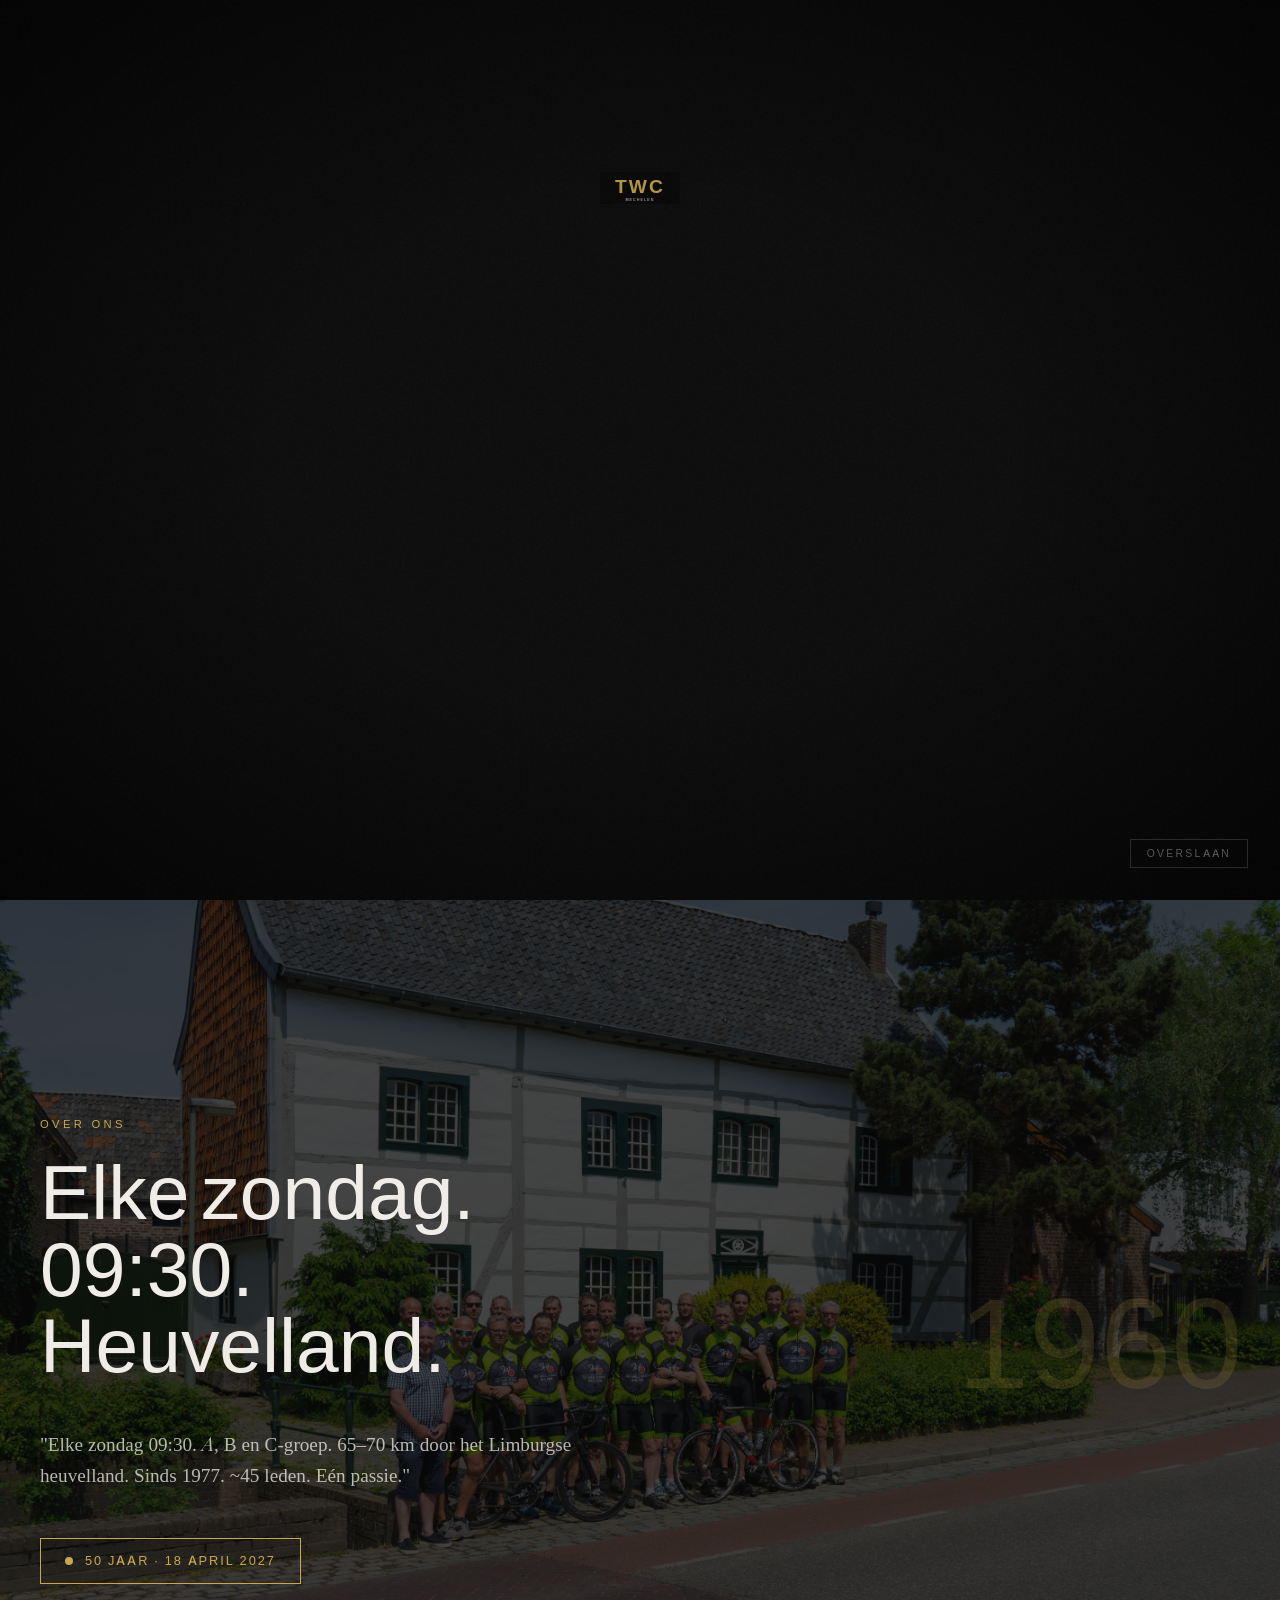
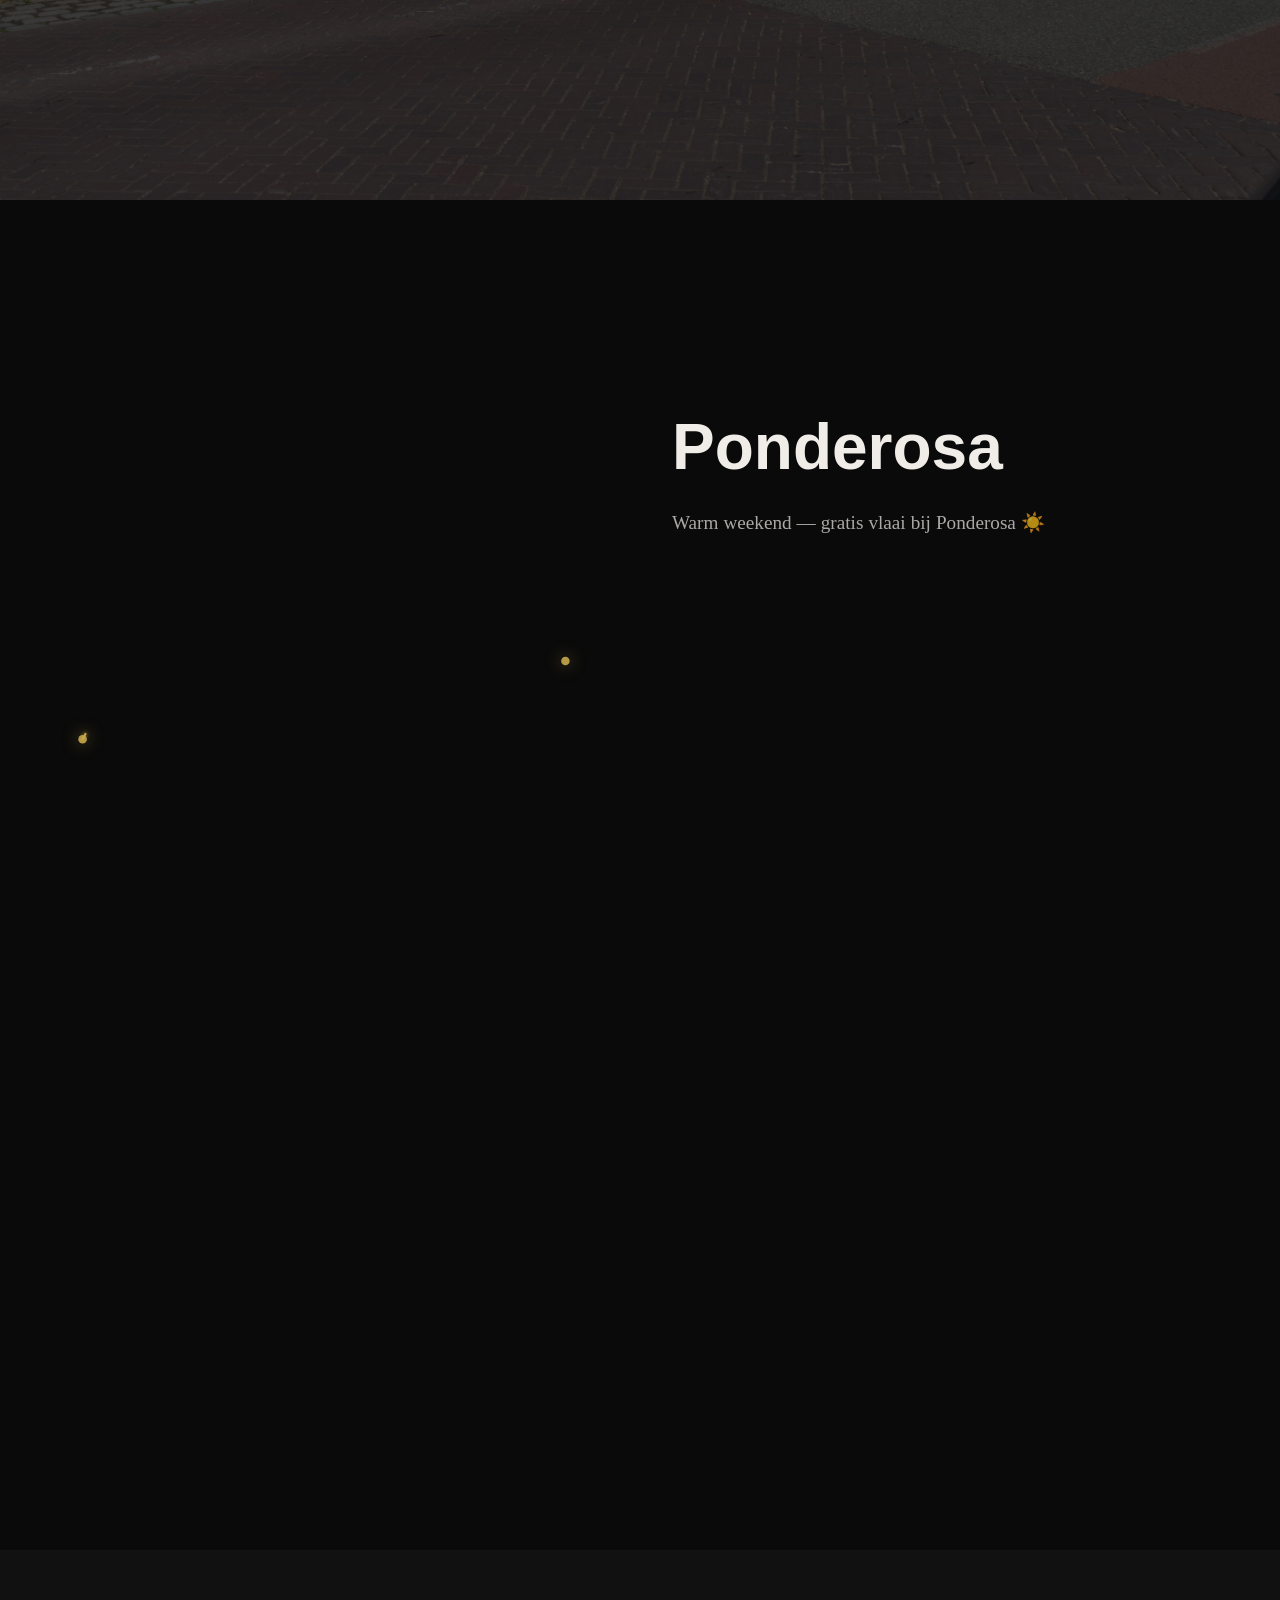
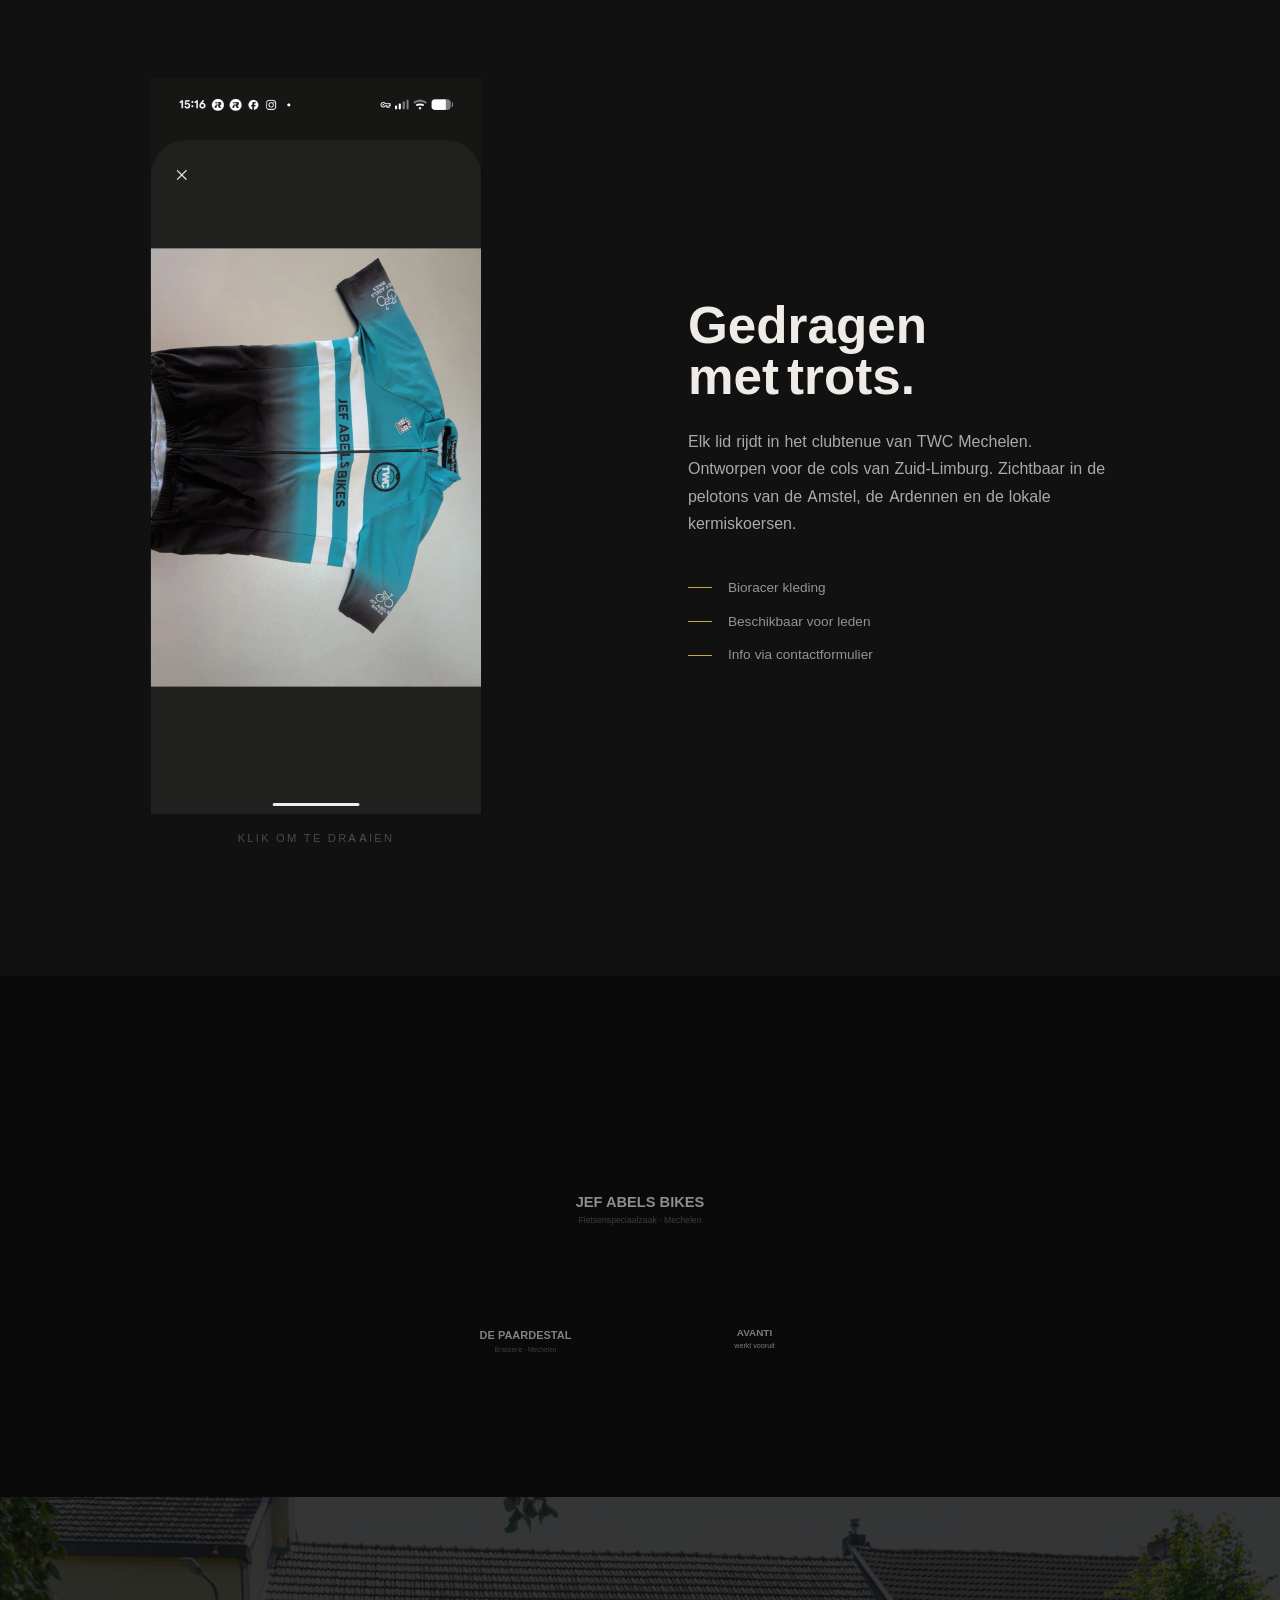
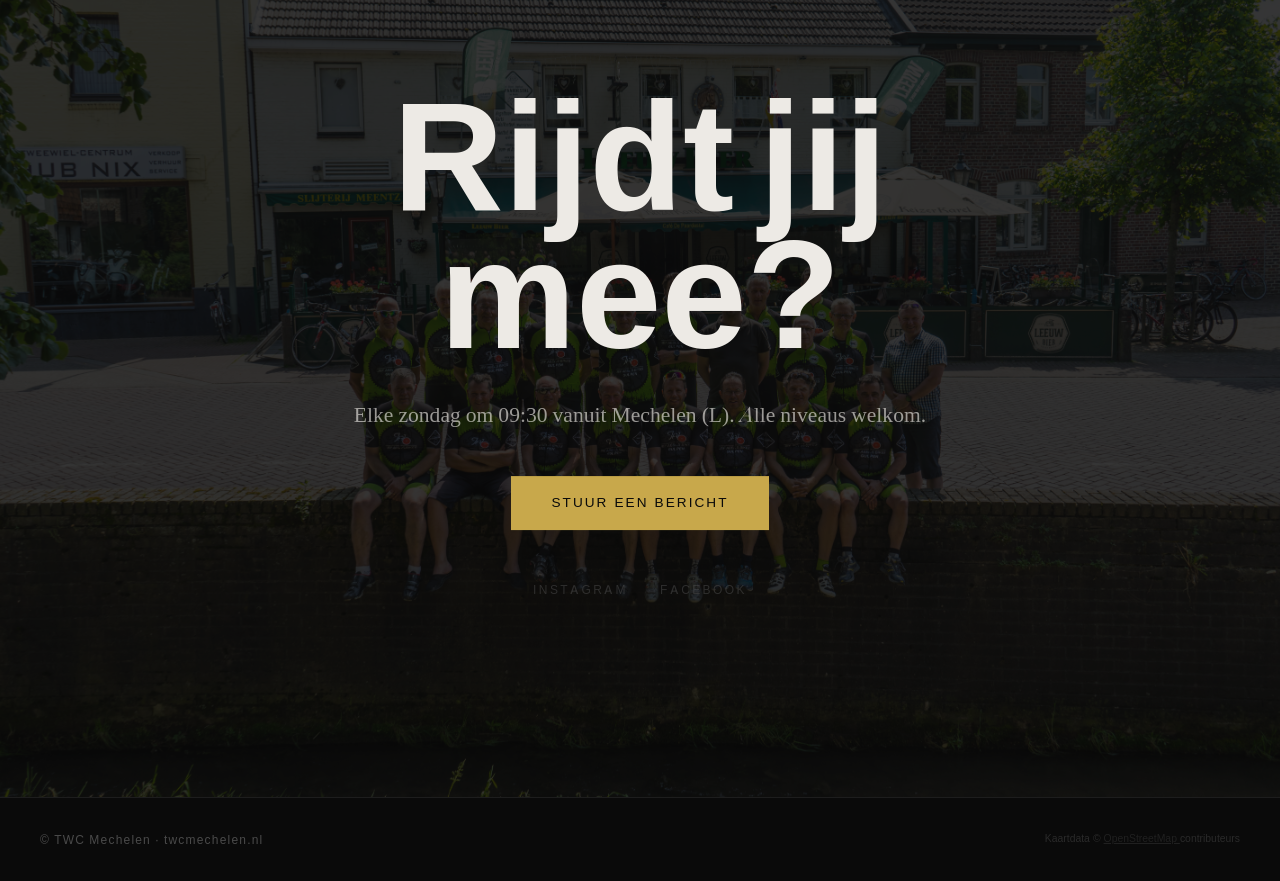
==== commit 2a720bf4: "Fase 2: intro-animatie cinematisch en correct - Fix: intro-elementen verplaatst in #intro-overlay (w" ====
--- a/index.html
+++ b/index.html
@@ -20,9 +20,22 @@
 <body>
 
   <!-- ============================================================
-       INTRO OVERLAY (wordt verwijderd na animatie / bij terugkeer)
-       ============================================================ -->
-  <div id="intro-overlay" aria-hidden="true"></div>
+       INTRO OVERLAY — content zit HIER (boven hero, z-index 1000)
+       ============================================================ -->
+  <div id="intro-overlay" aria-hidden="true">
+    <div id="intro-inner">
+      <img id="intro-logo"
+           src="assets/media/twc-logo.svg"
+           alt=""
+           width="100" height="40" />
+      <div id="intro-title">
+        <span id="intro-twc">TWC</span>
+        <span id="intro-mechelen">MECHELEN</span>
+      </div>
+      <p id="intro-tagline-text">Zuid-Limburg &middot; Sinds 1977</p>
+    </div>
+    <button id="intro-skip" aria-label="Intro overslaan">Overslaan</button>
+  </div>
 
   <!-- ============================================================
        SECTIE 1: HERO
--- a/assets/css/style.css
+++ b/assets/css/style.css
@@ -235,6 +235,112 @@
   justify-content: center;
 }
 
+/* Grain op de intro overlay */
+#intro-overlay::before {
+  content: '';
+  position: absolute;
+  inset: 0;
+  background-image:
+    url("data:image/svg+xml,%3Csvg xmlns='http://www.w3.org/2000/svg' width='300' height='300'%3E%3Cfilter id='n'%3E%3CfeTurbulence type='fractalNoise' baseFrequency='0.75' numOctaves='4' stitchTiles='stitch'/%3E%3C/filter%3E%3Crect width='300' height='300' filter='url(%23n)' opacity='0.08'/%3E%3C/svg%3E");
+  pointer-events: none;
+  opacity: 0.6;
+  animation: grain-shift 0.15s steps(1) infinite;
+}
+
+@keyframes grain-shift {
+  0%   { transform: translate(0,0); }
+  25%  { transform: translate(-2px, 1px); }
+  50%  { transform: translate(1px, -2px); }
+  75%  { transform: translate(2px, 1px); }
+  100% { transform: translate(-1px, 2px); }
+}
+
+/* Vignette randen */
+#intro-overlay::after {
+  content: '';
+  position: absolute;
+  inset: 0;
+  background: radial-gradient(ellipse at center,
+    transparent 40%,
+    rgba(0,0,0,0.7) 100%);
+  pointer-events: none;
+}
+
+#intro-inner {
+  position: relative;
+  z-index: 2;
+  text-align: center;
+  padding: 0 1.5rem;
+}
+
+#intro-logo {
+  width: 80px;
+  height: auto;
+  margin: 0 auto 2.5rem;
+  opacity: 0;
+  transform: translateY(-16px);
+}
+
+#intro-title {
+  font-family: var(--font-display);
+  font-size: clamp(5rem, 18vw, 15rem);
+  line-height: 0.85;
+  letter-spacing: 0.02em;
+}
+
+#intro-twc {
+  display: block;
+  color: var(--color-white);
+  opacity: 0;
+  transform: translateY(30px);
+}
+
+#intro-mechelen {
+  display: block;
+  color: var(--color-accent);
+  opacity: 0;
+  transform: translateX(80px);
+}
+
+#intro-tagline-text {
+  font-family: var(--font-accent);
+  font-size: clamp(0.9rem, 1.8vw, 1.3rem);
+  color: rgba(240, 237, 232, 0.65);
+  margin-top: 1.75rem;
+  letter-spacing: 0.18em;
+  opacity: 0;
+  transform: translateY(10px);
+}
+
+#intro-skip {
+  position: absolute;
+  bottom: 2rem;
+  right: 2rem;
+  z-index: 3;
+  background: none;
+  border: 1px solid rgba(240, 237, 232, 0.15);
+  color: rgba(240, 237, 232, 0.35);
+  padding: 0.45rem 1rem;
+  font-family: var(--font-body);
+  font-size: 0.65rem;
+  font-weight: 500;
+  letter-spacing: 0.22em;
+  text-transform: uppercase;
+  cursor: pointer;
+  transition: color 0.3s ease, border-color 0.3s ease;
+  opacity: 0;
+  animation: skip-fadein 0.6s ease 2s forwards;
+}
+
+#intro-skip:hover {
+  color: var(--color-white);
+  border-color: rgba(240, 237, 232, 0.45);
+}
+
+@keyframes skip-fadein {
+  to { opacity: 1; }
+}
+
 /* ============================================================
    SECTION 2: OVER ONS
    ============================================================ */
@@ -608,7 +714,7 @@
 }
 
 .sponsor-item img {
-  filter: grayscale(1) brightness(0.6);
+  filter: grayscale(1) brightness(0.85);
   transition: filter 0.4s ease;
 }
 
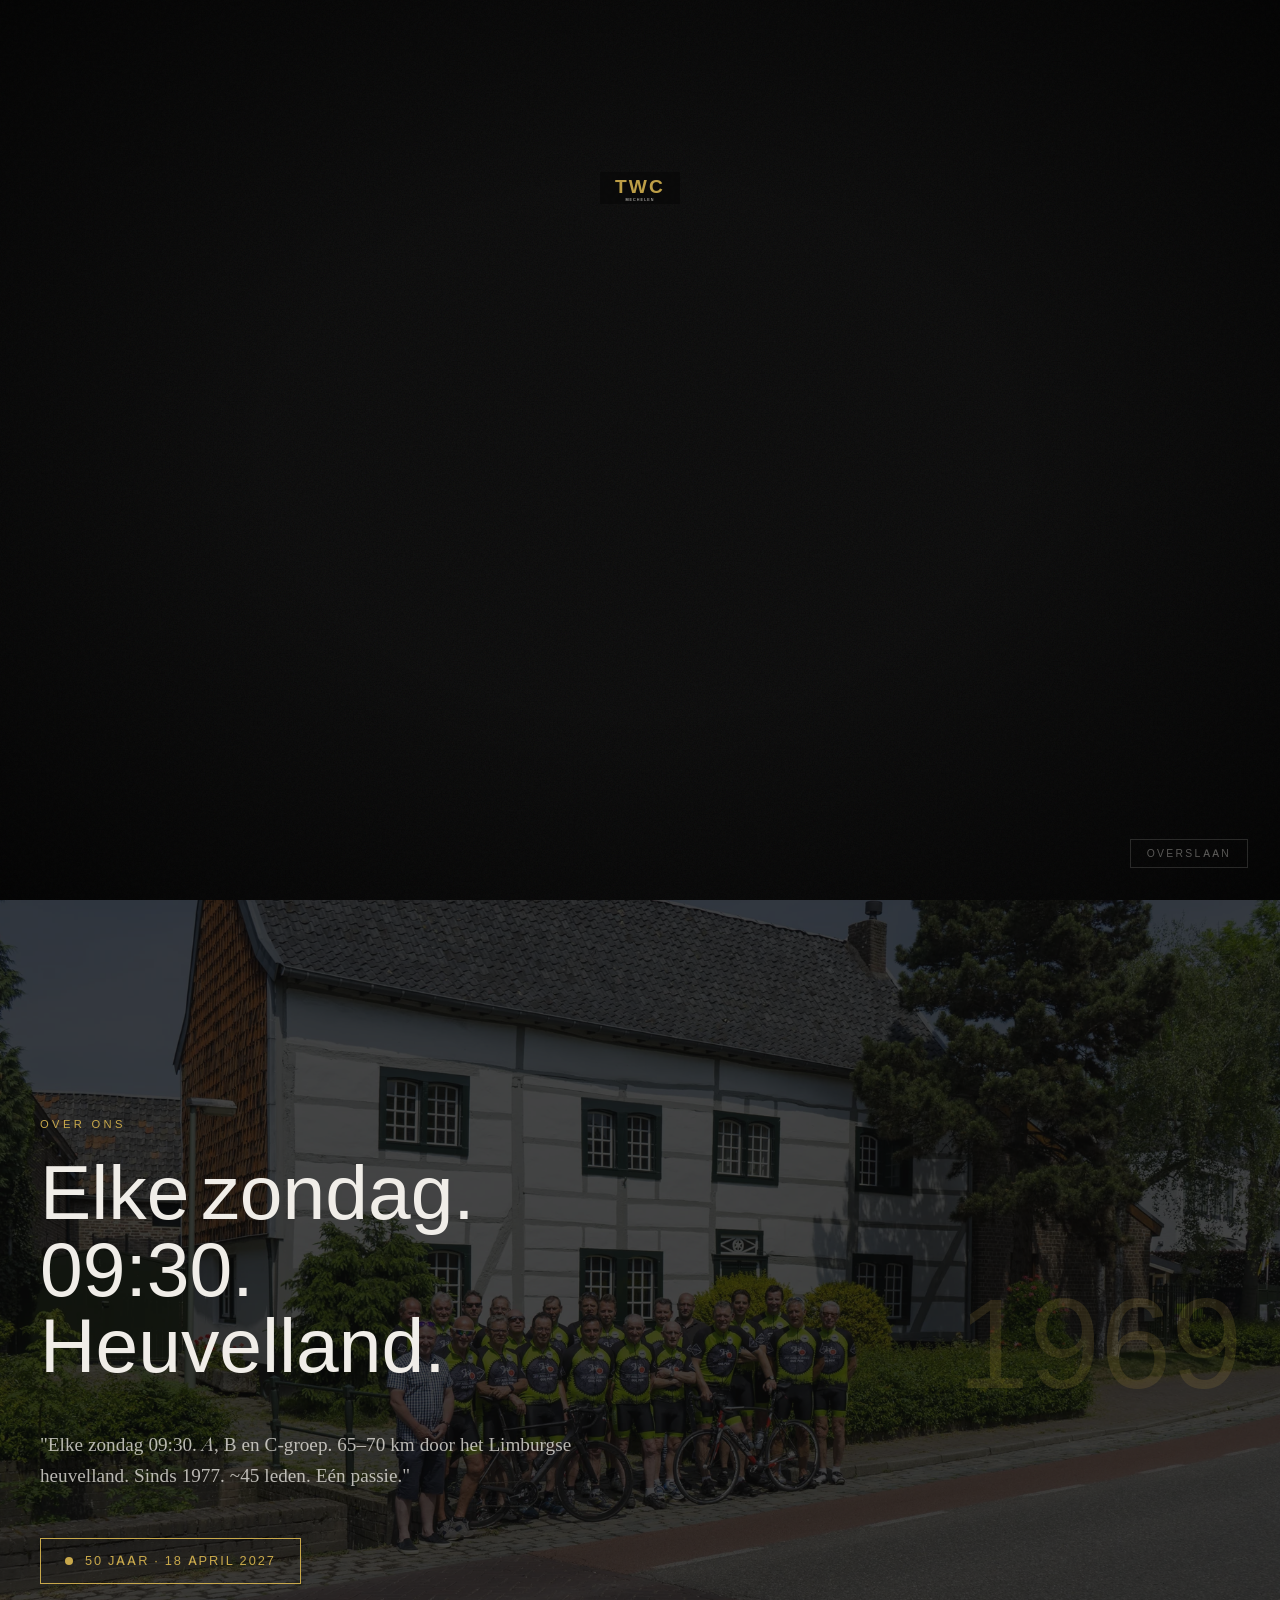
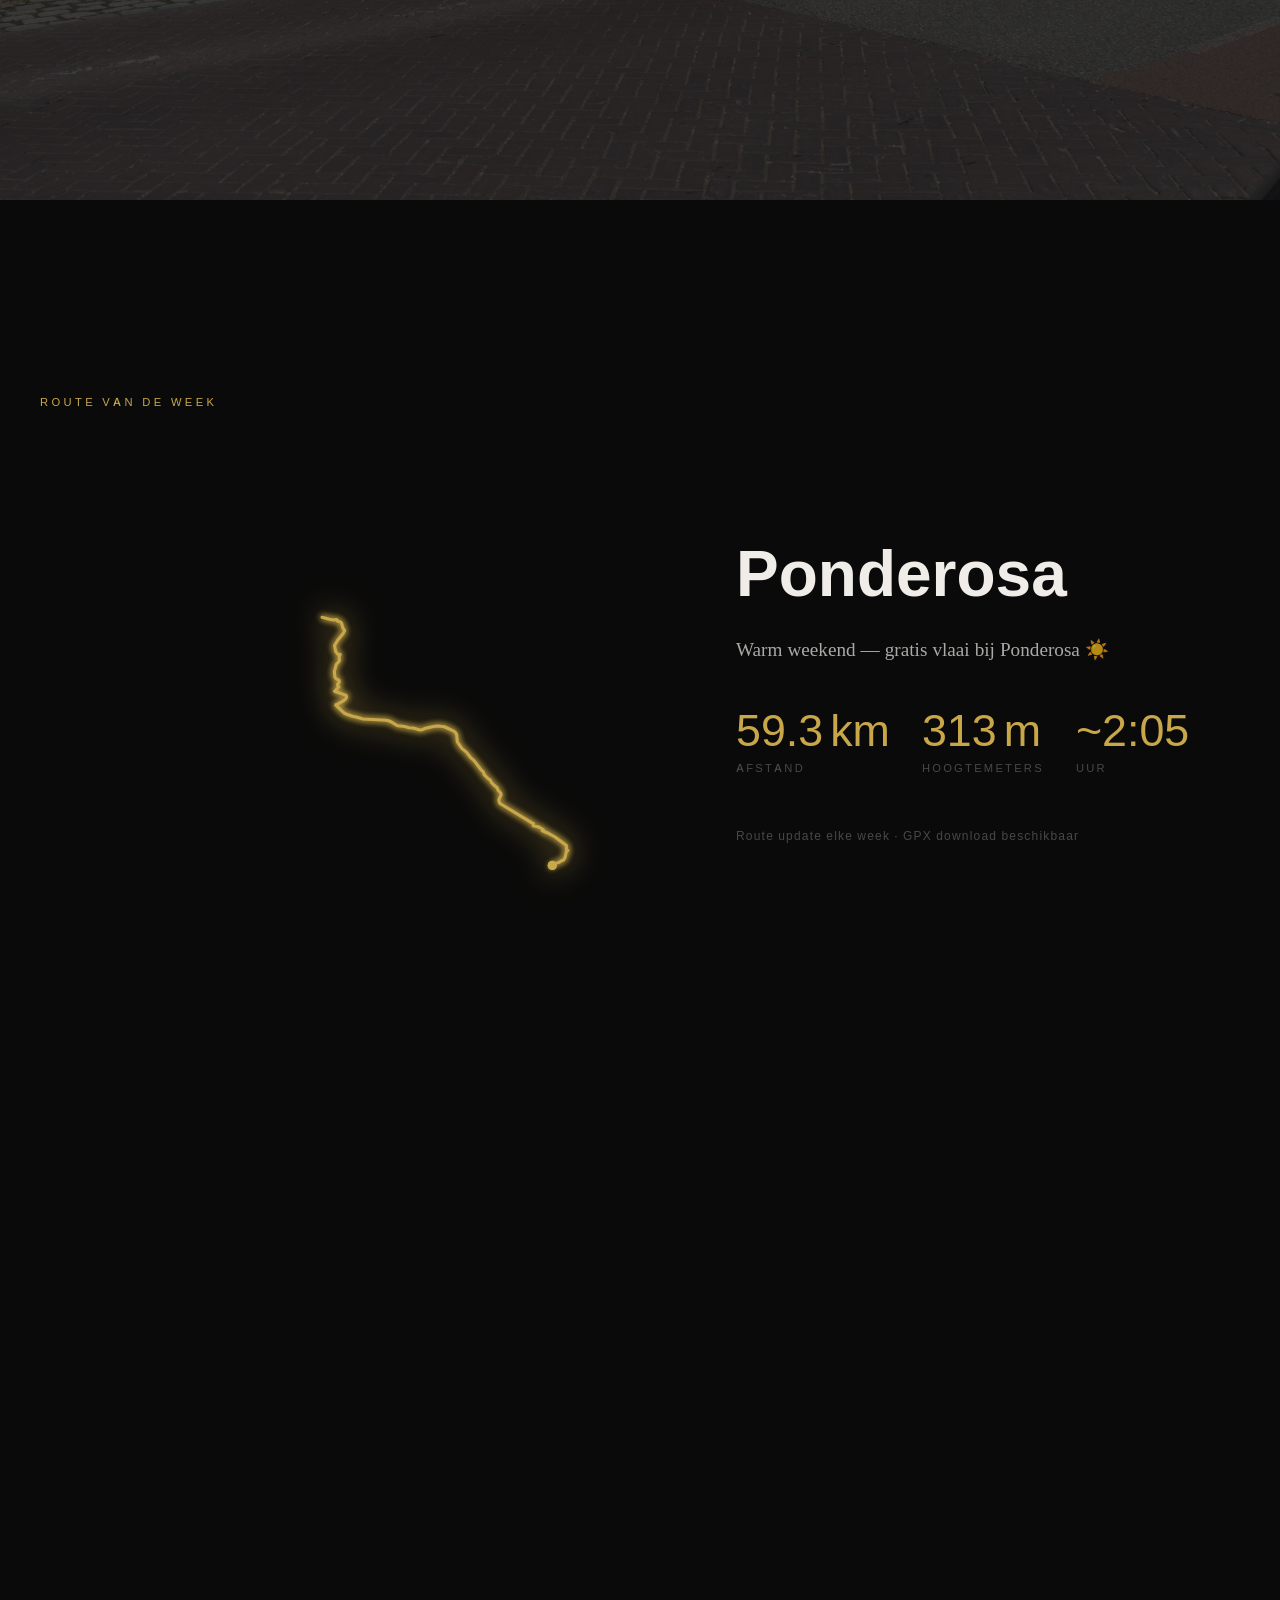
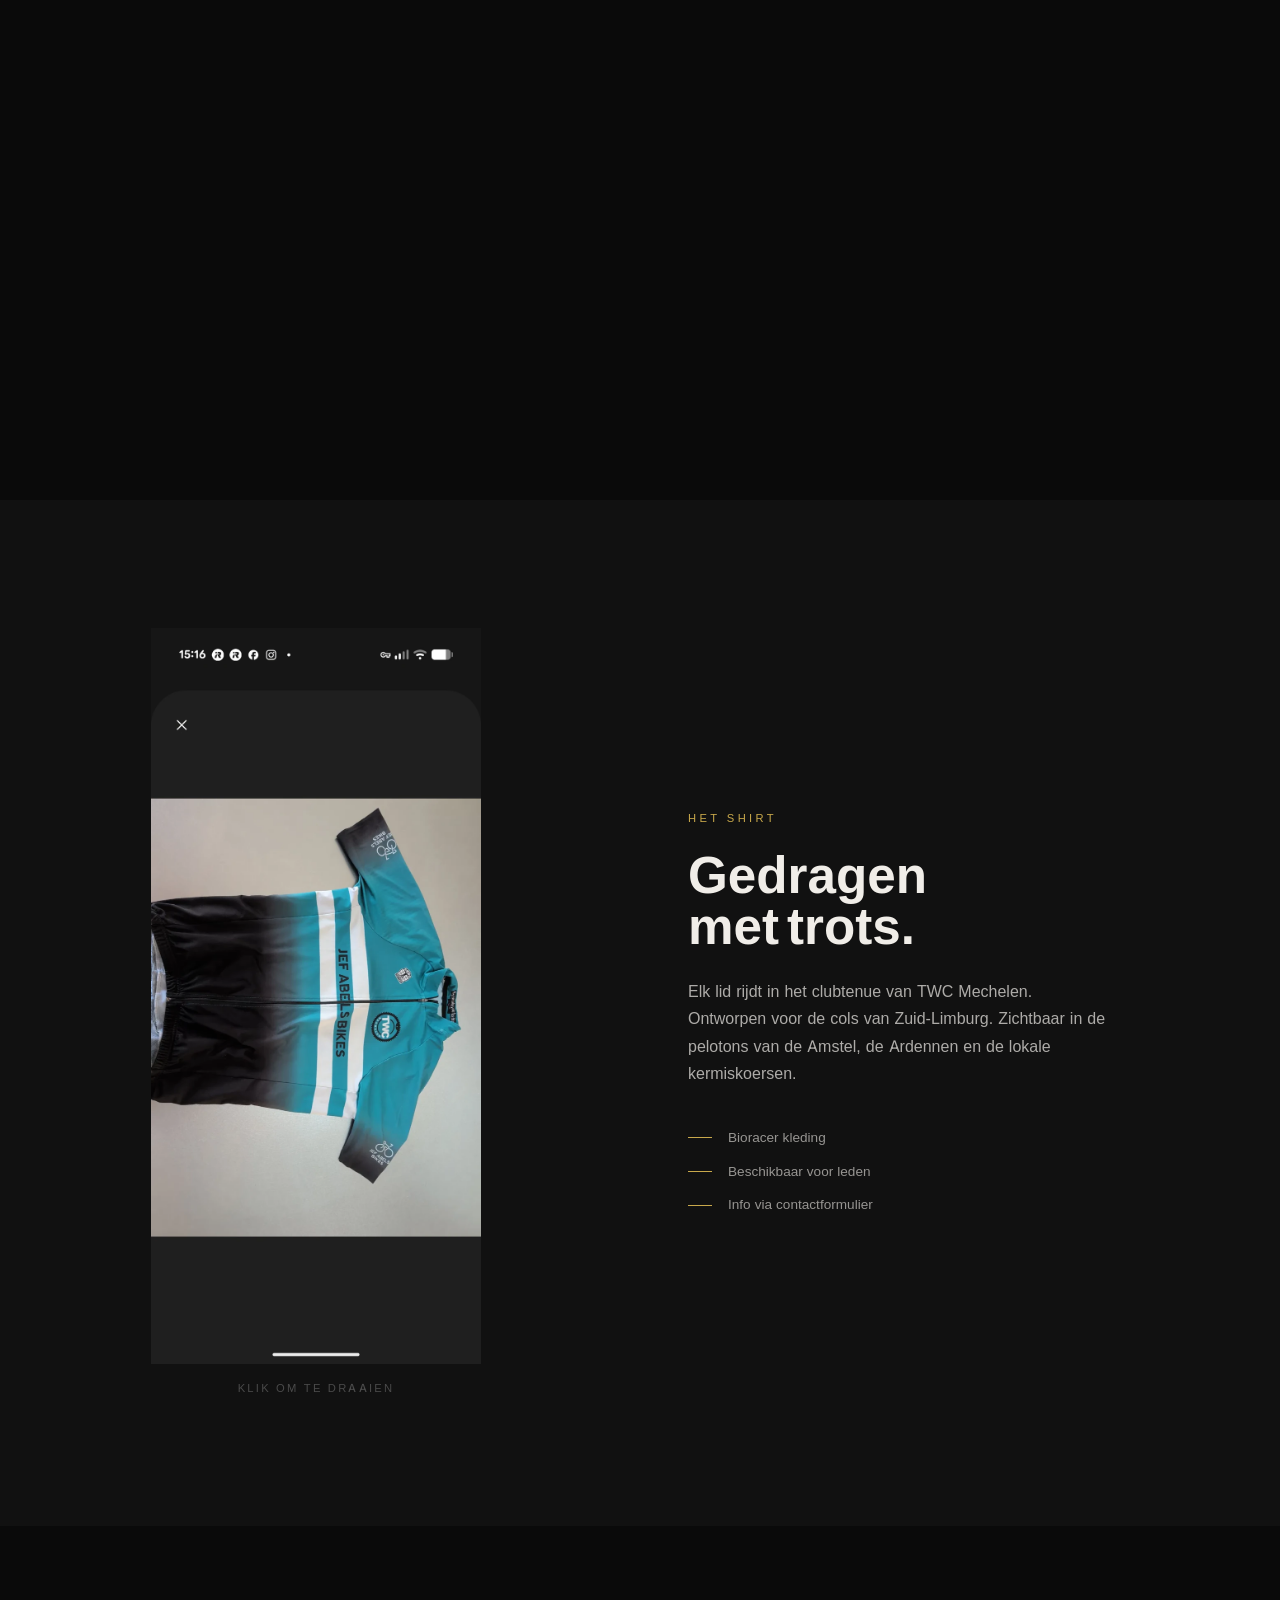
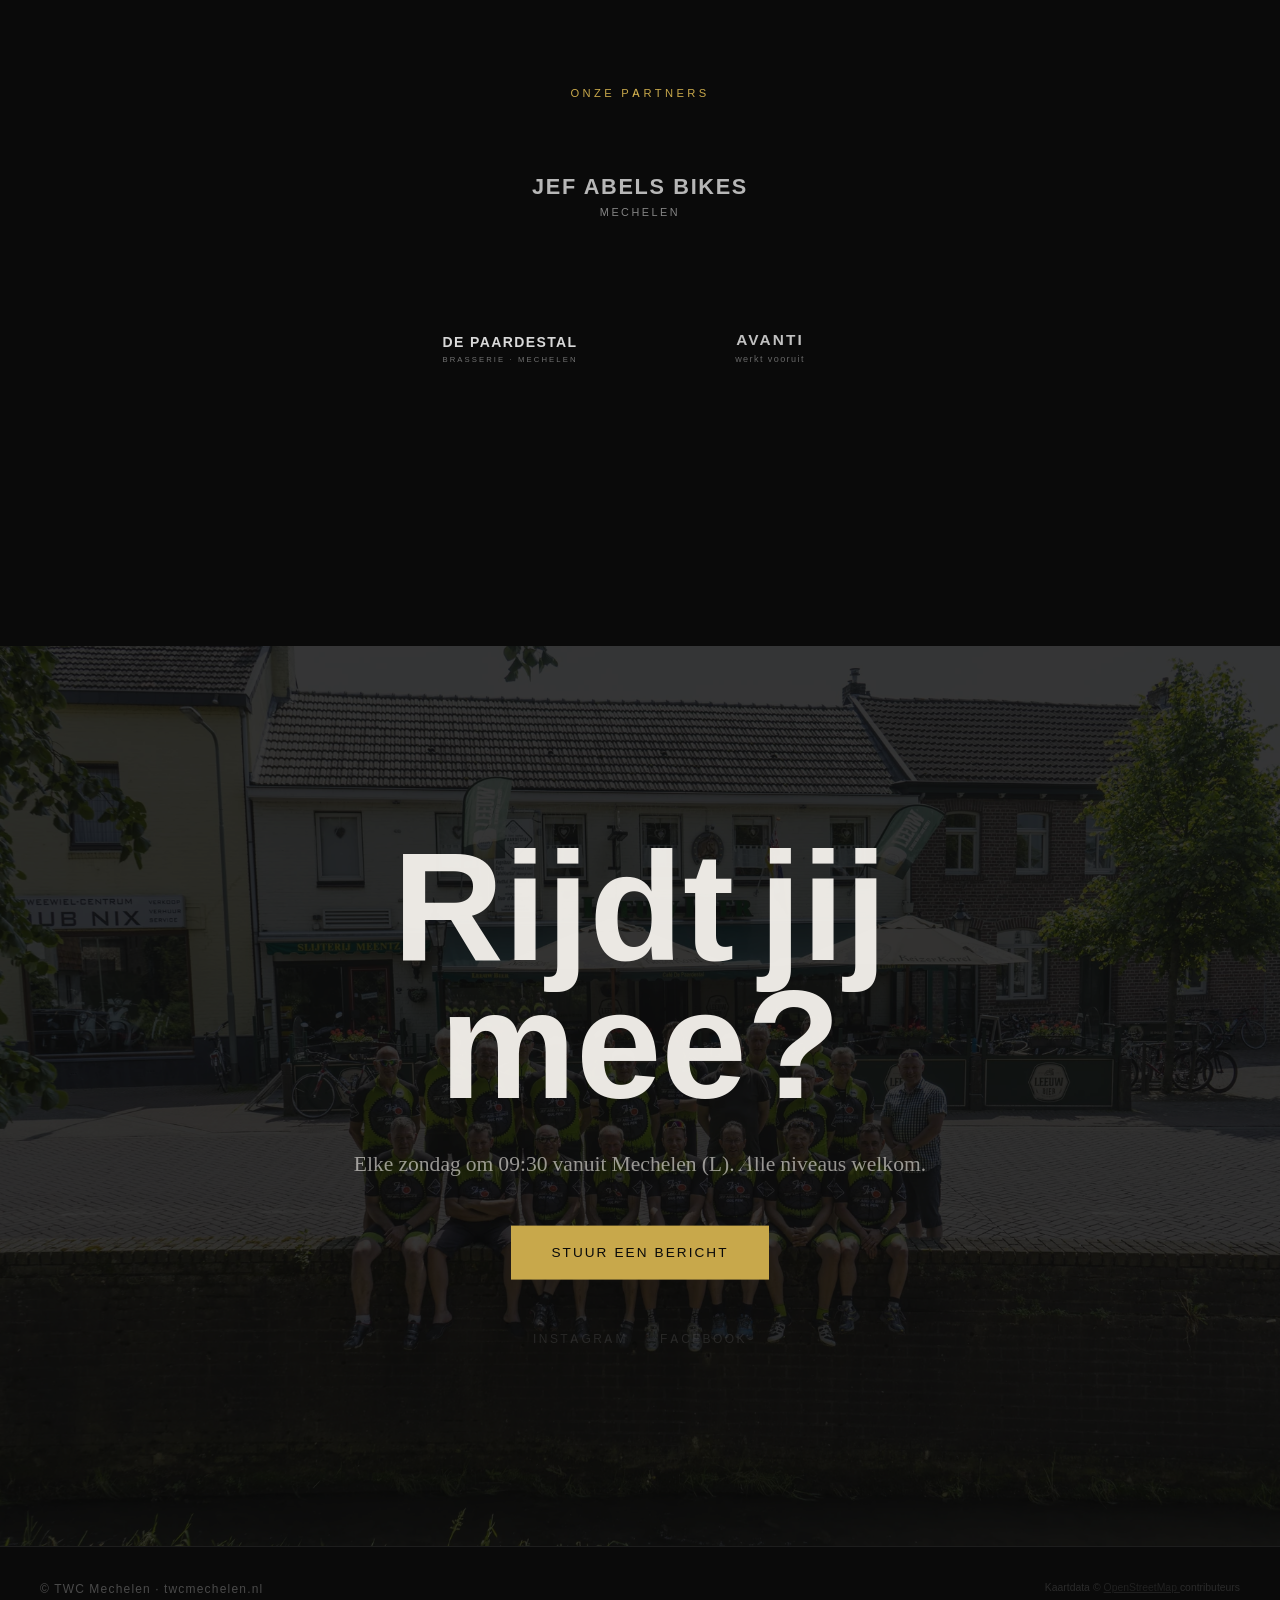
==== commit e49d6884: "Fase 5: afbeeldingen → WebP (-93 tot -96% bestandsgrootte) - groepsfoto-1: 16MB → 635KB - groepsfoto" ====
--- a/index.html
+++ b/index.html
@@ -6,7 +6,7 @@
   <meta name="description" content="TWC Mechelen — Wielersportclub uit Zuid-Limburg. Elke zondag 09:30. Opgericht 1977. Rijdt jij mee?" />
   <meta property="og:title" content="TWC Mechelen" />
   <meta property="og:description" content="Elke zondag. 09:30. A, B en C-groep. 65–70 km door het Limburgse heuvelland. Sinds 1977." />
-  <meta property="og:image" content="assets/media/hero-poster.jpg" />
+  <meta property="og:image" content="assets/media/hero-poster.webp" />
   <meta property="og:type" content="website" />
   <title>TWC Mechelen</title>
 
@@ -47,7 +47,8 @@
       muted
       loop
       playsinline
-      poster="assets/media/hero-poster.jpg"
+      preload="none"
+      poster="assets/media/hero-poster.webp"
       aria-hidden="true"
     >
       <source src="assets/media/hero-video.webm" type="video/webm" />
@@ -160,18 +161,24 @@
       <div class="shirt-visual">
         <div class="shirt-card" role="button" aria-label="Klik om shirt om te draaien" tabindex="0">
           <div class="shirt-face">
-            <img
-              src="assets/media/jersey-front.png"
-              alt="TWC Mechelen shirt voorkant"
-              loading="lazy"
-            />
+            <picture>
+              <source srcset="assets/media/jersey-front.webp" type="image/webp" />
+              <img
+                src="assets/media/jersey-front.png"
+                alt="TWC Mechelen shirt voorkant"
+                loading="lazy"
+              />
+            </picture>
           </div>
           <div class="shirt-back">
-            <img
-              src="assets/media/jersey-back.png"
-              alt="TWC Mechelen shirt achterkant"
-              loading="lazy"
-            />
+            <picture>
+              <source srcset="assets/media/jersey-back.webp" type="image/webp" />
+              <img
+                src="assets/media/jersey-back.png"
+                alt="TWC Mechelen shirt achterkant"
+                loading="lazy"
+              />
+            </picture>
           </div>
         </div>
         <p class="shirt-flip-hint">Klik om te draaien</p>
--- a/assets/css/style.css
+++ b/assets/css/style.css
@@ -356,7 +356,7 @@
 .over-ons-bg {
   position: absolute;
   inset: 0;
-  background-image: url('../media/groepsfoto-1.jpg');
+  background-image: url('../media/groepsfoto-1.webp');
   background-size: cover;
   background-position: center;
   transform-origin: center;
@@ -465,33 +465,34 @@
   position: relative;
   padding: var(--section-pad) 1.5rem;
   background: var(--color-black);
-  min-height: 150vh;
 }
 
 .route-inner {
   max-width: var(--max-width);
   margin: 0 auto;
   display: grid;
-  grid-template-columns: 1fr 1fr;
-  gap: 4rem;
-  align-items: start;
+  grid-template-columns: 55fr 45fr;
+  gap: 5rem;
+  align-items: center;
+  min-height: calc(100vh - var(--section-pad) * 2);
 }
 
 .route-left {
-  position: sticky;
-  top: 20vh;
+  /* sticky handled by ScrollTrigger pin on .route-inner */
 }
 
 .route-svg-container {
   width: 100%;
   aspect-ratio: 4/3;
   position: relative;
+  max-width: 640px;
 }
 
 .route-svg-container svg {
   width: 100%;
   height: 100%;
-  filter: drop-shadow(0 0 8px rgba(200, 168, 75, 0.6));
+  filter: drop-shadow(0 0 16px rgba(200, 168, 75, 0.8));
+  overflow: visible;
 }
 
 .route-right {
@@ -518,7 +519,7 @@
 
 .route-stats {
   display: flex;
-  gap: 3rem;
+  gap: 2rem;
   margin-top: 3rem;
   opacity: 0;
   transform: translateY(20px);
@@ -681,9 +682,12 @@
    ============================================================ */
 #sponsors {
   position: relative;
-  padding: var(--section-pad) 1.5rem;
+  padding: var(--section-pad) 1.5rem calc(var(--section-pad) * 1.8);
   background: var(--color-black);
   overflow: hidden;
+  min-height: 80vh;
+  display: flex;
+  align-items: center;
 }
 
 .sponsors-inner {
@@ -714,21 +718,21 @@
 }
 
 .sponsor-item img {
-  filter: grayscale(1) brightness(0.85);
-  transition: filter 0.4s ease;
+  filter: grayscale(1) brightness(1.1);
+  transition: filter 0.5s ease;
 }
 
 .sponsor-item:hover img {
-  filter: grayscale(0) brightness(1);
+  filter: grayscale(0) brightness(1.2);
 }
 
 .sponsor-gold-item img {
-  height: 80px;
+  height: 100px;
   width: auto;
 }
 
 .sponsor-silver-item img {
-  height: 55px;
+  height: 70px;
   width: auto;
 }
 
@@ -767,7 +771,7 @@
 .contact-bg {
   position: absolute;
   inset: 0;
-  background-image: url('../media/groepsfoto-2.jpg');
+  background-image: url('../media/groepsfoto-2.webp');
   background-size: cover;
   background-position: center;
   will-change: transform;
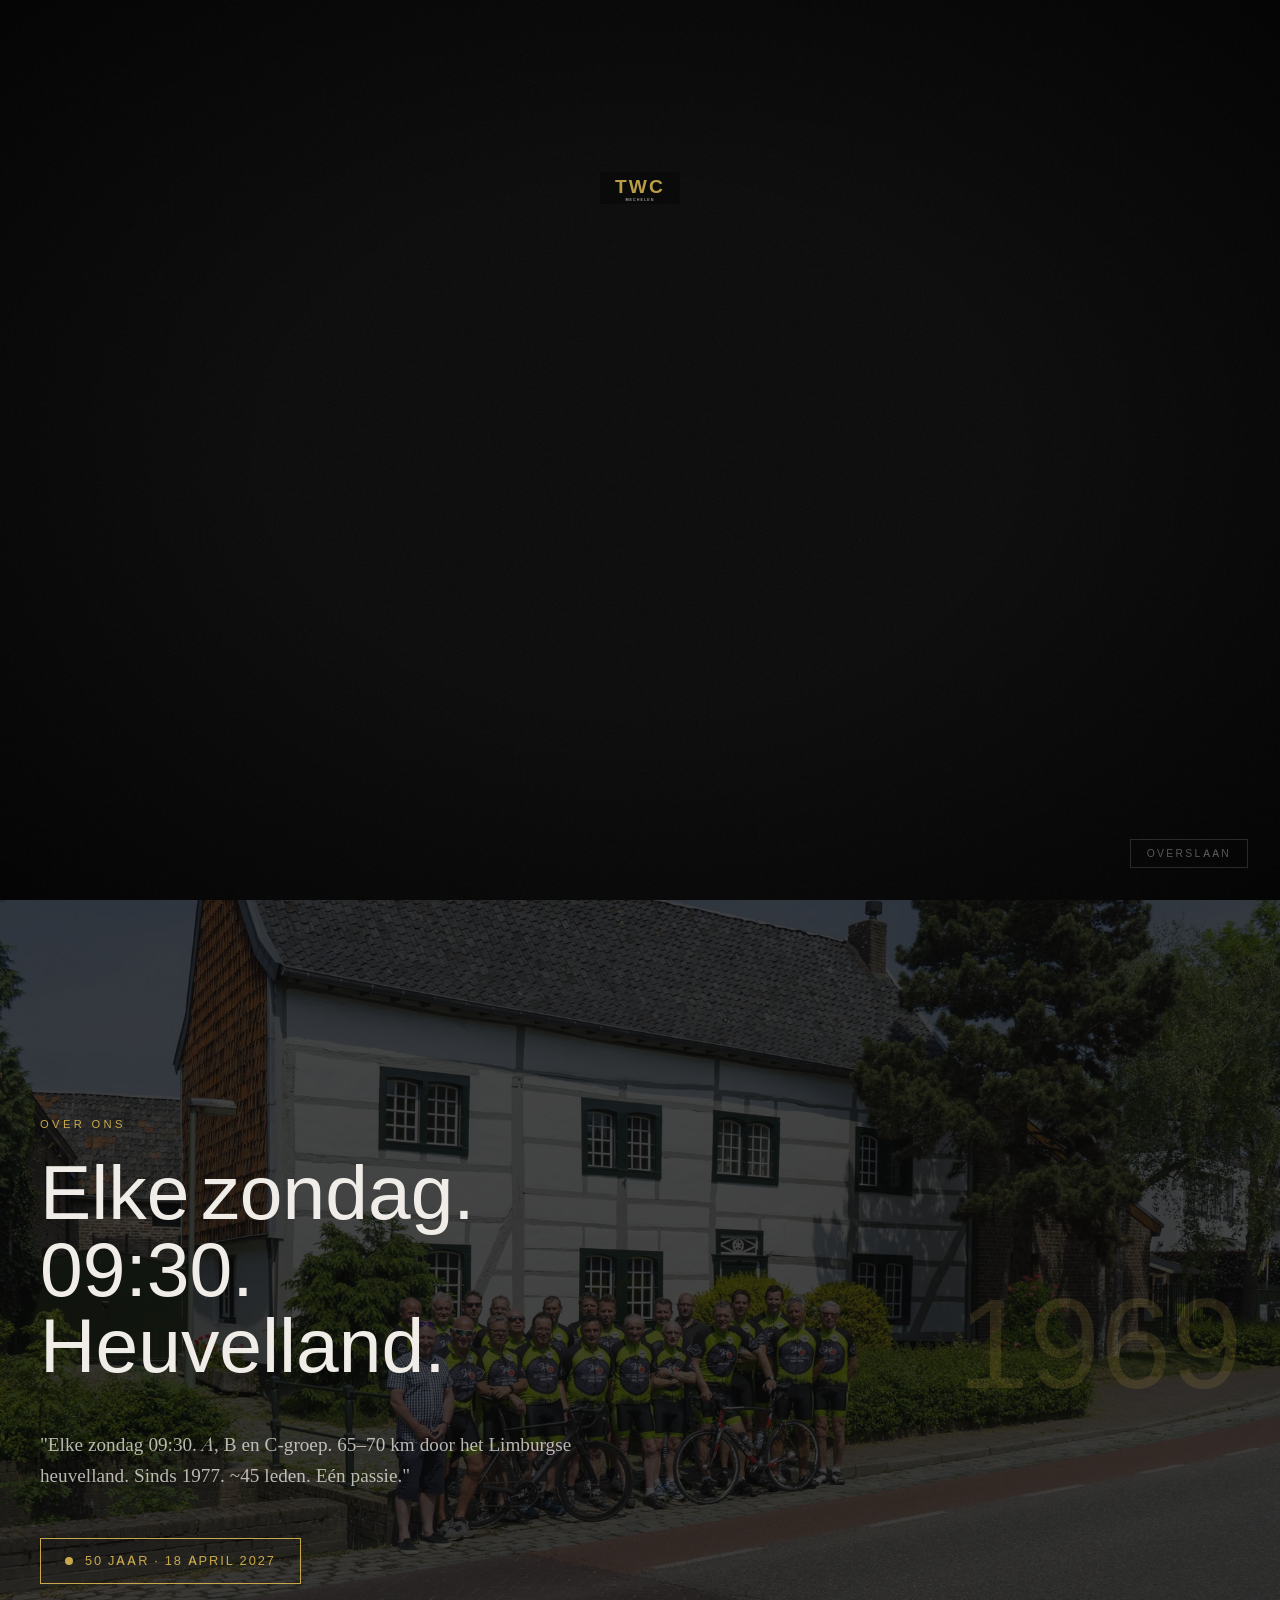
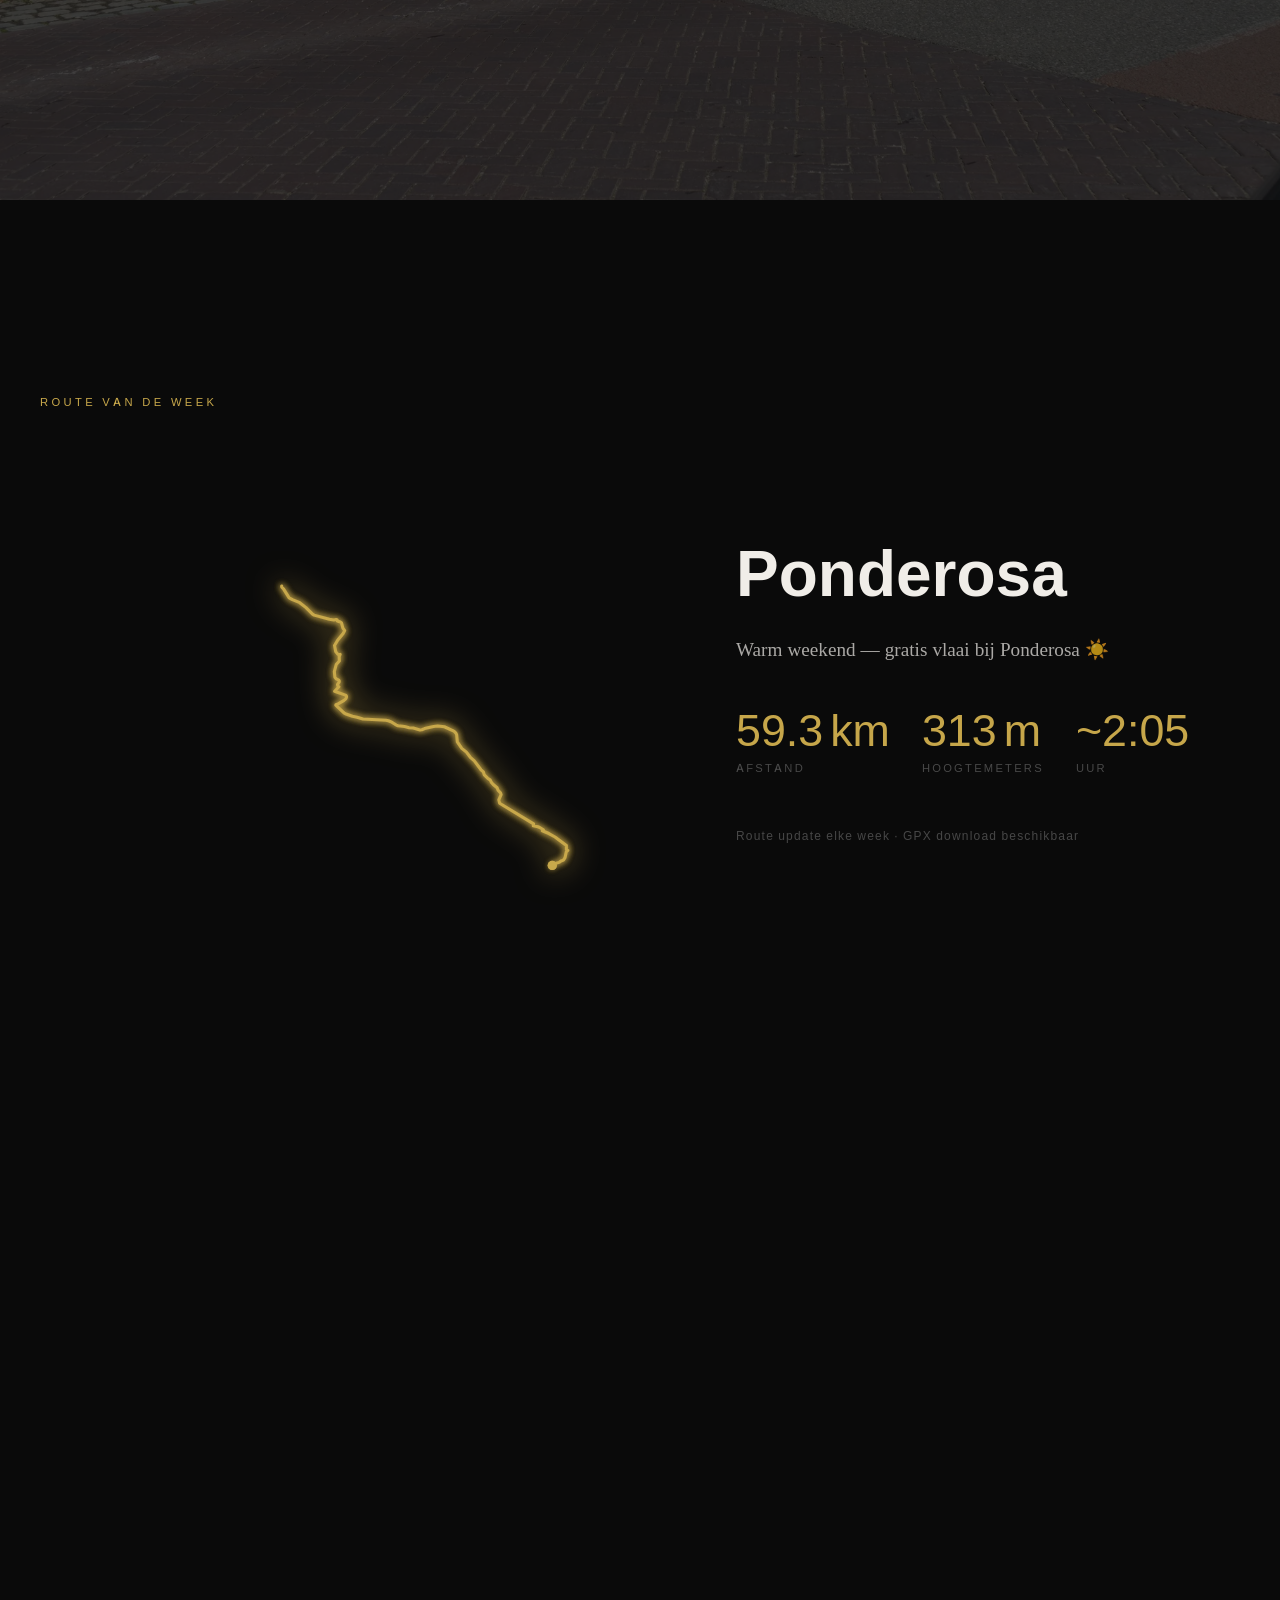
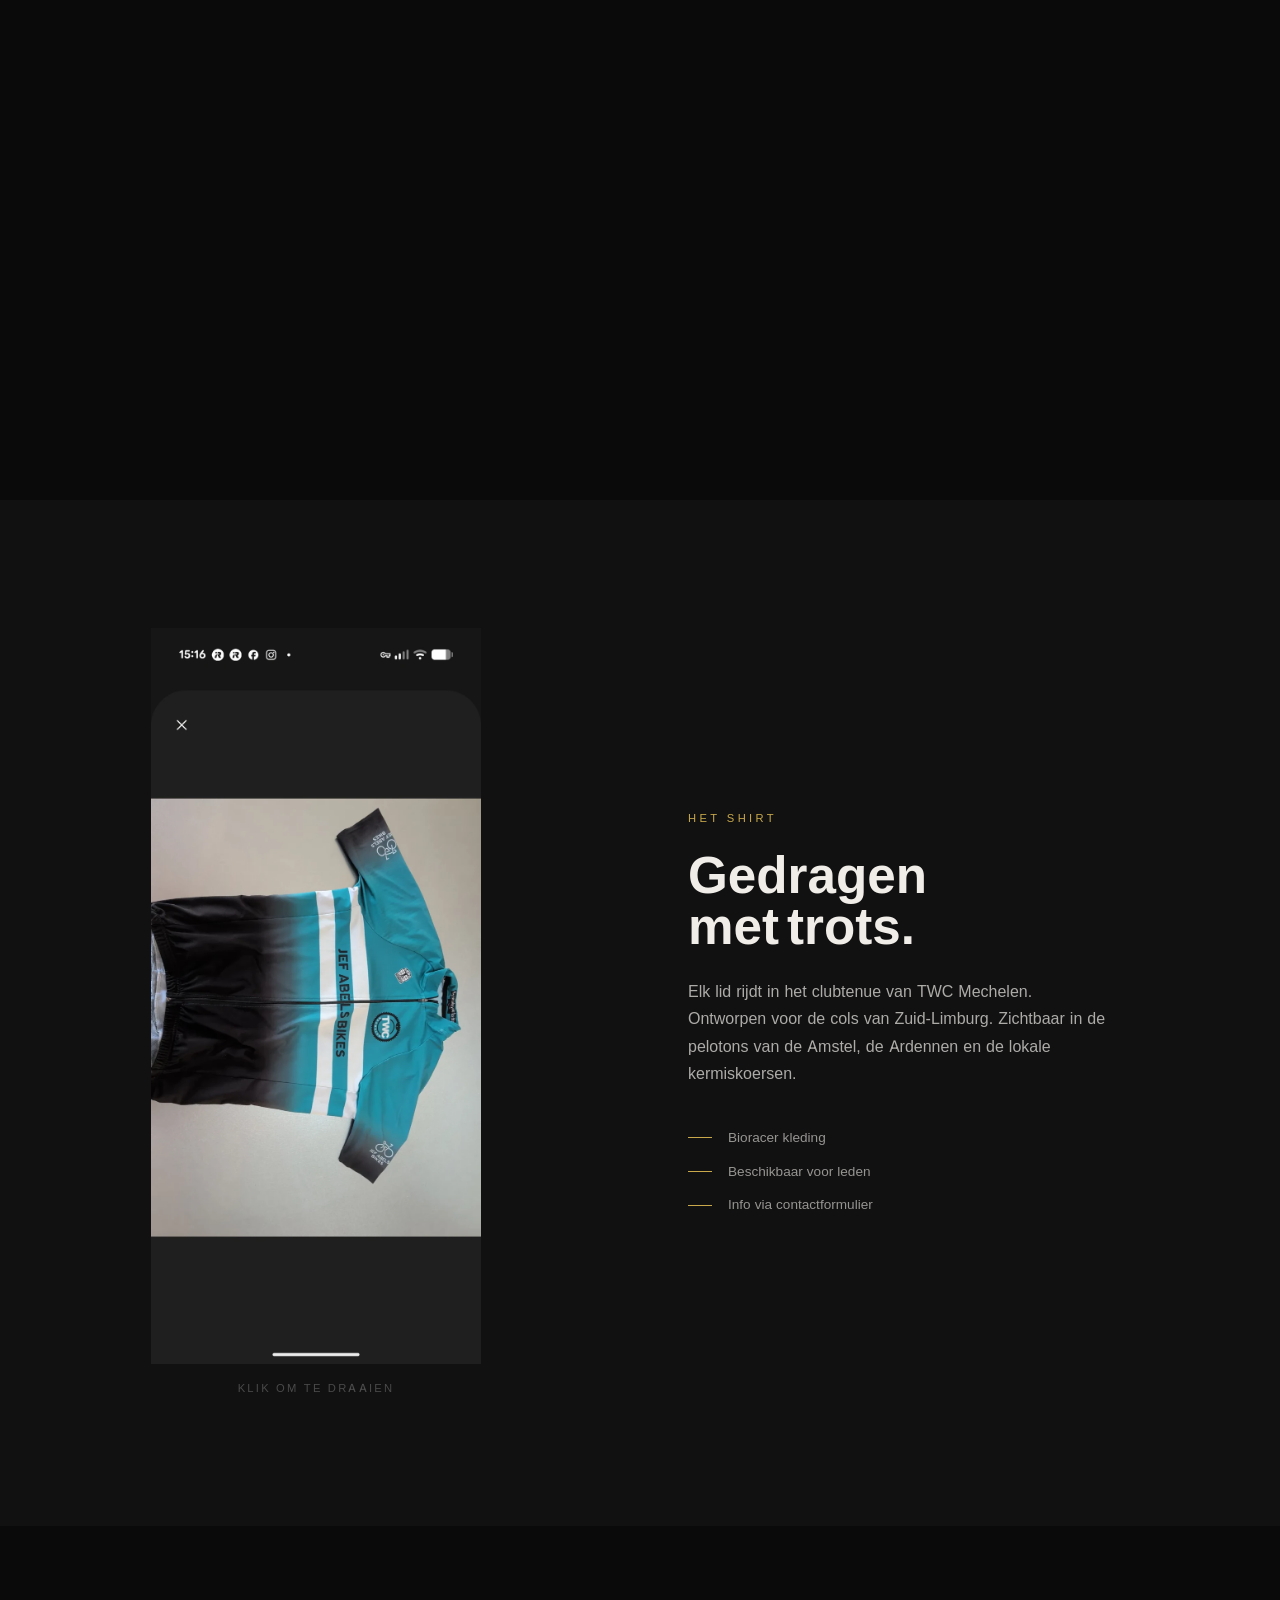
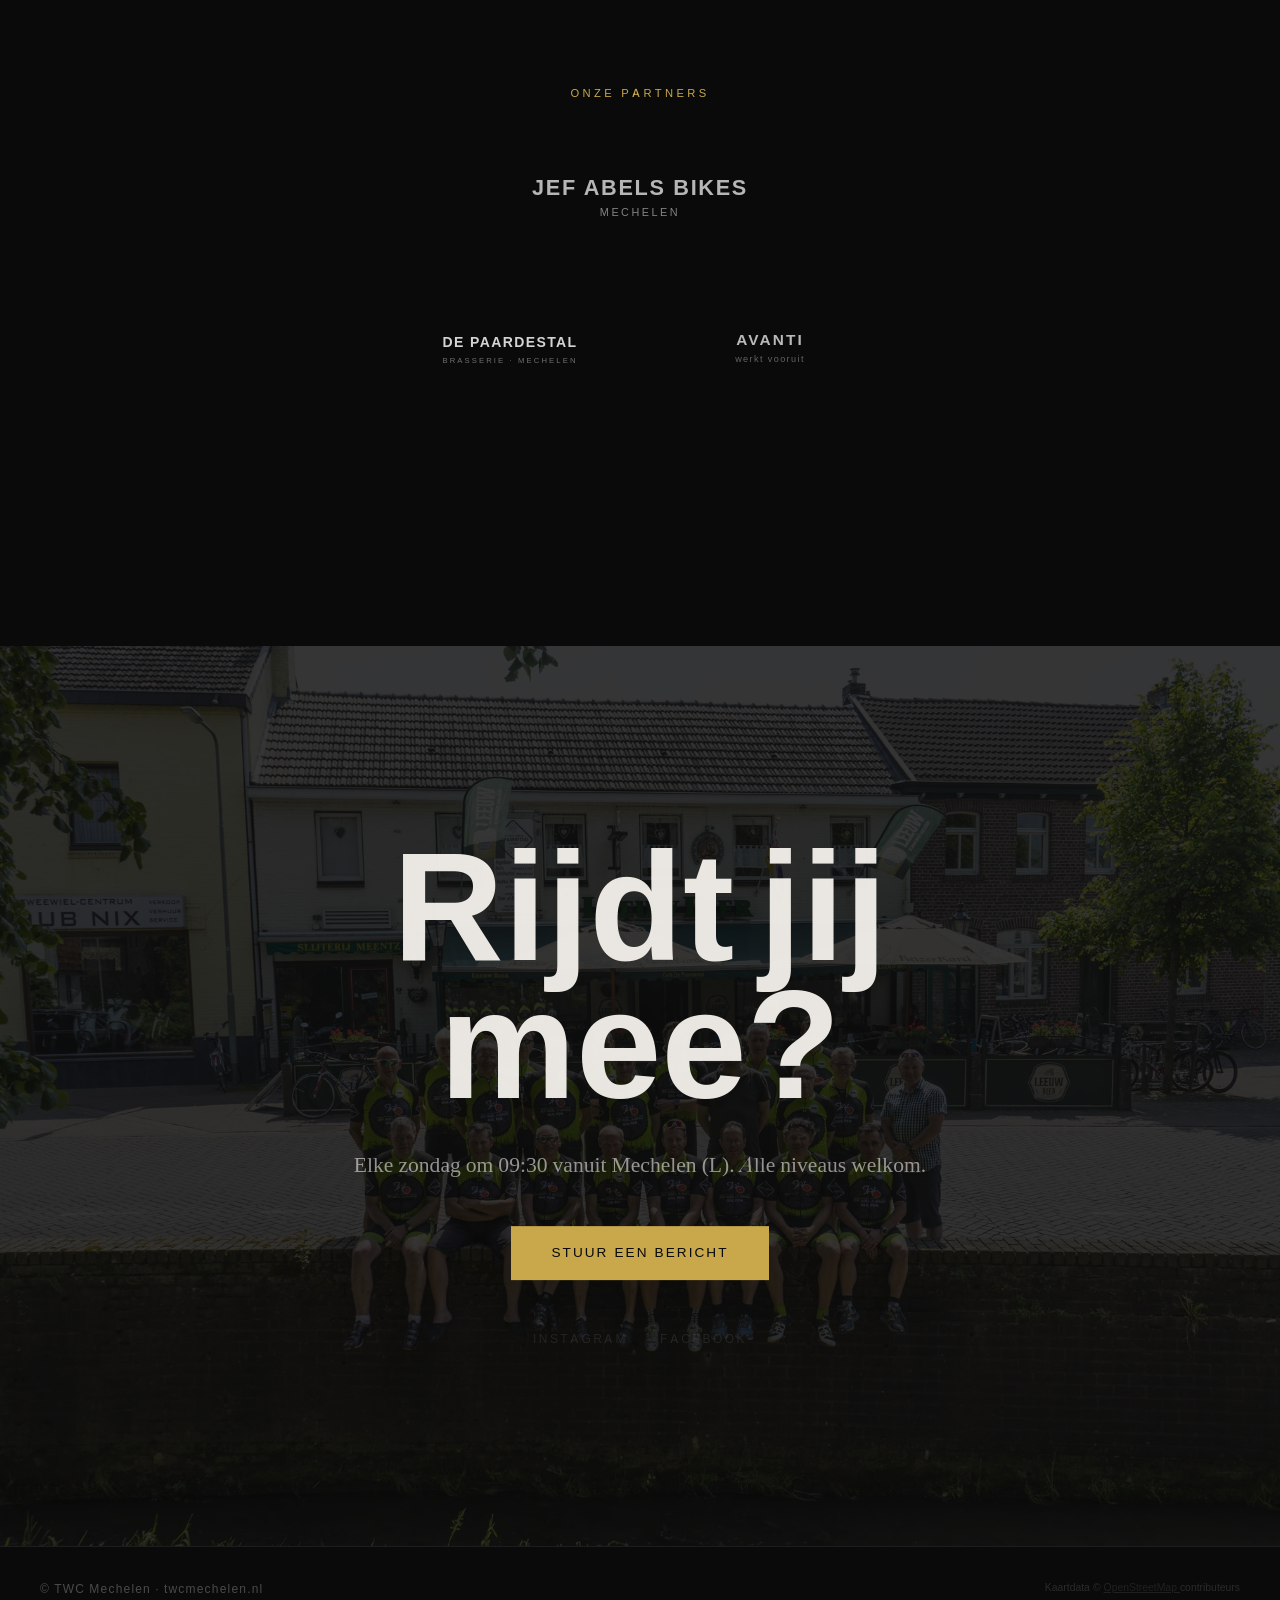
==== commit a6883dad: "Fase 5: echte hero-video geoptimaliseerd (117MB → 9.3MB) - Portrait 1088×1920 gecropd naar landscape" ====
--- a/index.html
+++ b/index.html
@@ -51,7 +51,6 @@
       poster="assets/media/hero-poster.webp"
       aria-hidden="true"
     >
-      <source src="assets/media/hero-video.webm" type="video/webm" />
       <source src="assets/media/hero-video.mp4" type="video/mp4" />
     </video>
 
--- a/assets/css/style.css
+++ b/assets/css/style.css
@@ -141,7 +141,7 @@
 
 .hero-title {
   font-family: var(--font-display);
-  font-size: clamp(5rem, 18vw, 16rem);
+  font-size: clamp(3.5rem, 18vw, 16rem);
   line-height: 0.85;
   color: var(--color-white);
   letter-spacing: 0.02em;
@@ -900,7 +900,7 @@
   }
 
   #hero {
-    background-image: url('../media/hero-poster.jpg');
+    background-image: url('../media/hero-poster.webp');
     background-size: cover;
     background-position: center;
   }
